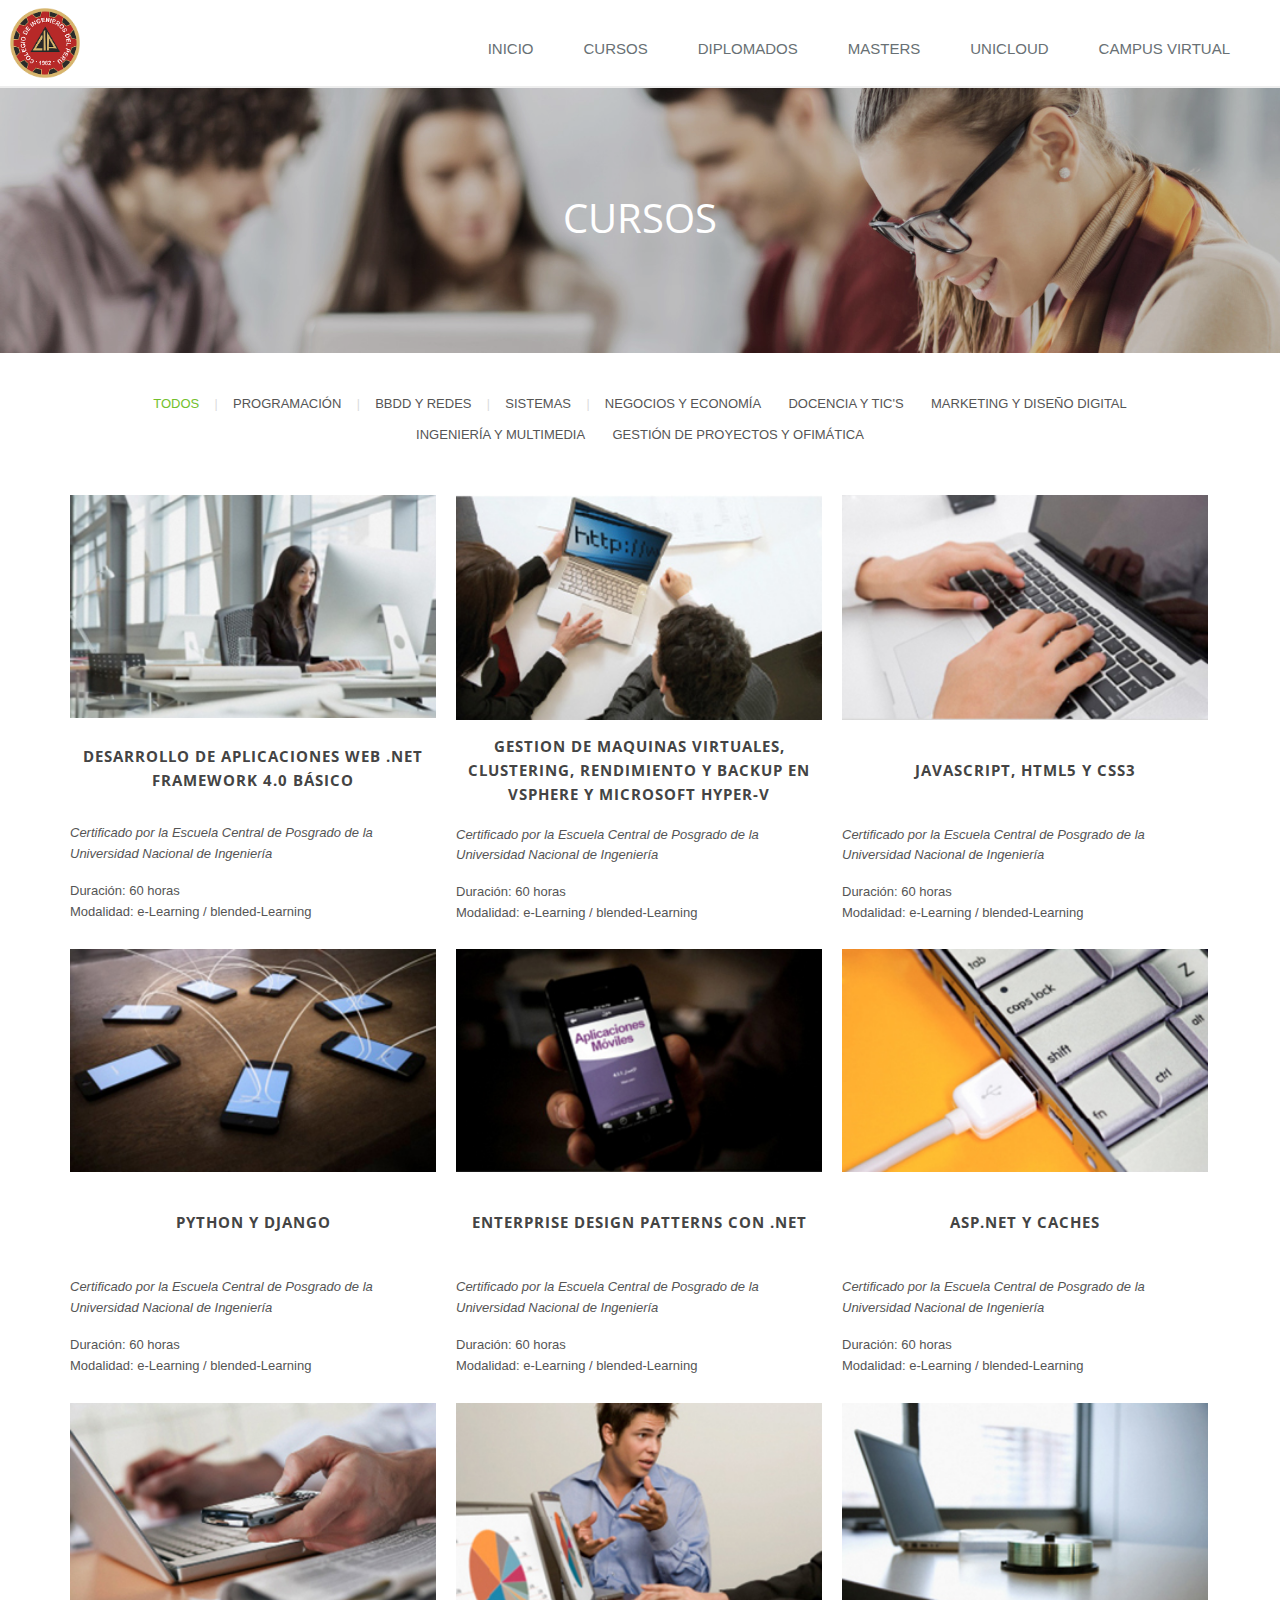
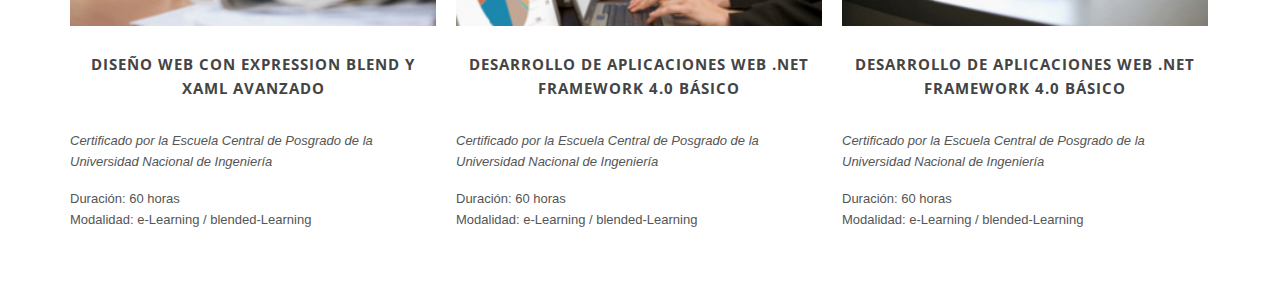
==== tercera-propuesta/index.html @ 4dc1f777 "archivos iniciales 3era propuesta" ====
<!DOCTYPE html>
<!--[if IE 8]> <html lang="en" class="ie8"> <![endif]-->
<!--[if IE 9]> <html lang="en" class="ie9"> <![endif]-->
<!--[if !IE]><!--> <html lang="en"> <!--<![endif]-->
<head>
	<title>Portfolio 3 Columns Grid Text | Unify - Responsive Website Template</title>

	<!-- Meta -->
	<meta charset="utf-8">
	<meta name="viewport" content="width=device-width, initial-scale=1.0">
	<meta name="description" content="">
	<meta name="author" content="">

	<!-- Favicon -->
	<link rel="shortcut icon" href="favicon.ico">

	<!-- Web Fonts -->
	<link rel="stylesheet" href="http://fonts.googleapis.com/css?family=Open+Sans:400,300,600&amp;subset=cyrillic,latin">

	<!-- CSS Global Compulsory -->
	<link rel="stylesheet" href="assets/plugins/bootstrap.min.css">
	<link rel="stylesheet" href="assets/css/style.css">

	<!-- CSS Header and Footer -->
	<link rel="stylesheet" href="assets/css/header-default.css">

	<!-- CSS Implementing Plugins -->
	<link rel="stylesheet" href="assets/plugins/animate.css">
	<link rel="stylesheet" href="assets/plugins/line-icons.css">
	<link rel="stylesheet" href="assets/plugins/font-awesome.min.css">
	<link rel="stylesheet" href="assets/plugins/cubeportfolio.min.css">
	<link rel="stylesheet" href="assets/plugins/custom-cubeportfolio.css">

	<!-- CSS Theme -->
	<link rel="stylesheet" href="assets/css/default.css" id="style_color">
	<link rel="stylesheet" href="assets/css/dark.css">

	<!-- CSS Customization -->
	<link rel="stylesheet" href="assets/css/custom.css">
</head>

<body class="header-fixed">
	<div class="wrapper">
		<!--=== Header ===-->
		<div class="header">
			<div class="container align-center">
				<!-- Logo -->
				<a class="logo" href="index.html">
					<img src="assets/img/logo1-default.png" alt="Logo">
				</a>
				<!-- End Logo -->
				<div class="collapse navbar-collapse mega-menu navbar-responsive-collapse">
				<div class="container">
					<ul class="nav navbar-nav">
						<!-- Home -->
						<li>
							<a href="#">
								INICIO
							</a>
							
						</li>
						<!-- End Home -->

						<!-- Pages -->
						<li>
							<a href="#">
								CURSOS
							</a>
							
						</li>
						<!-- End Pages -->

						<!-- Blog -->
						<li>
							<a href="#">
								DIPLOMADOS
							</a>

						</li>
						<!-- End Blog -->

						<!-- Portfolio -->
						<li>
							<a href="#">
								MASTERS
							</a>

						</li>
						<!-- End Portfolio -->

						<!-- Features -->
						<li>
							<a href="#">
								UNICLOUD
							</a>
							
						</li>
						<!-- End Features -->

					

						<!-- Demo Pages -->
						<li>
							<a href="#">
								CAMPUS VIRTUAL
							</a>
						
						</li>
						<!-- End Demo Pages -->

						
					</ul>
				</div><!--/end container-->
			</div><!--/navbar-collapse-->

				

				
			</div><!--/end container-->

			<!-- Collect the nav links, forms, and other content for toggling -->
			
		</div>
		<!--=== End Header ===-->

		<!--=== Breadcrumbs v3 ===-->
		<div class="breadcrumbs-v3 img-v1">
			<div class="container text-center">
				
				<h1>CURSOS</h1>
			</div><!--/end container-->
		</div>
		<!--=== End Breadcrumbs v3 ===-->

		<!--=== Cube-Portfdlio ===-->
		<div class="cube-portfolio container margin-bottom-60">
			<div class="content-xs">
				<div id="filters-container" class="cbp-l-filters-text content-xs">
					<div data-filter="*" class="cbp-filter-item-active cbp-filter-item"> Todos </div> |
					<div data-filter=".programacion" class="cbp-filter-item"> Programación </div> |
					<div data-filter=".bbdd" class="cbp-filter-item"> BBDD y Redes  </div> |
					<div data-filter=".sistemas" class="cbp-filter-item"> Sistemas </div> |
					<div data-filter=".negocios" class="cbp-filter-item"> Negocios y Economía </div>
					<div data-filter=".docencia" class="cbp-filter-item"> Docencia y TIC's </div>
					<div data-filter=".marketing" class="cbp-filter-item"> Marketing y Diseño Digital</div>
					<div data-filter=".ingenieria" class="cbp-filter-item"> Ingeniería y Multimedia</div>
					<div data-filter=".gestion" class="cbp-filter-item">Gestión de Proyectos y Ofimática </div>
				</div><!--/end Filters Container-->
			</div>

			<div id="grid-container" class="cbp-l-grid-agency">
				<div class="cbp-item bbdd marketing negocios gestion">
					<div class="cbp-caption margin-bottom-20">
						<div class="cbp-caption-defaultWrap">
							<img src="assets/img/cursos/pe9.jpg" alt="">
						</div>
						<div class="cbp-caption-activeWrap">
							<div class="cbp-l-caption-alignCenter">
								<div class="cbp-l-caption-body">
									<ul class="link-captions no-bottom-space">
										<li><a href="portfolio_single_item.html"><i class="rounded-x fa fa-link"></i></a></li>
									</ul>
								</div>
							</div>
						</div>
					</div>
					<div class="cbp-title-dark">
						<div class="cbp-l-grid-agency-title no-overflow">Desarrollo de Aplicaciones Web .NET Framework 4.0 Básico</div>
						
						<div class="certificado">
                 		 	<p>Certificado por la Escuela Central de Posgrado de la Universidad Nacional de Ingeniería</p>
                		</div>
                		<div class="duration">
							<p>Duración: 60 horas</p>
							<p>Modalidad: e-Learning / blended-Learning</p>
						</div>
						
					</div>
				</div>
				<div class="cbp-item programacion gestion sistemas">
					<div class="cbp-caption margin-bottom-20">
						<div class="cbp-caption-defaultWrap">
							<img src="assets/img/cursos/pe1.jpg" alt="">
						</div>
						<div class="cbp-caption-activeWrap">
							<div class="cbp-l-caption-alignCenter">
								<div class="cbp-l-caption-body">
									<ul class="link-captions no-bottom-space">
										<li><a href="portfolio_single_item.html"><i class="rounded-x fa fa-link"></i></a></li>
									</ul>
								</div>
							</div>
						</div>
					</div>
					<div class="cbp-title-dark">
						<div class="cbp-l-grid-agency-title no-overflow">Gestión de máquinas virtuales, clustering, rendimiento y backup en vsphere y microsoft hyper-v</div>
						
						<div class="certificado">
                 		 	<p>Certificado por la Escuela Central de Posgrado de la Universidad Nacional de Ingeniería</p>
                		</div>
                		<div class="duration">
							<p>Duración: 60 horas</p>
							<p>Modalidad: e-Learning / blended-Learning</p>
						</div>
						
					</div>
				</div>
				<div class="cbp-item bbdd gestion docencia negocios">
					<div class="cbp-caption margin-bottom-20">
						<div class="cbp-caption-defaultWrap">
							<img src="assets/img/cursos/pe2.jpg" alt="">
						</div>
						<div class="cbp-caption-activeWrap">
							<div class="cbp-l-caption-alignCenter">
								<div class="cbp-l-caption-body">
									<ul class="link-captions no-bottom-space">
										<li><a href="portfolio_single_item.html"><i class="rounded-x fa fa-link"></i></a></li>
									</ul>
								</div>
							</div>
						</div>
					</div>
					<div class="cbp-title-dark">
						<div class="cbp-l-grid-agency-title no-overflow">Javascript, HTML5 y CSS3</div>
						
						<div class="certificado">
                 		 	<p>Certificado por la Escuela Central de Posgrado de la Universidad Nacional de Ingeniería</p>
                		</div>
                		<div class="duration">
							<p>Duración: 60 horas</p>
							<p>Modalidad: e-Learning / blended-Learning</p>
						</div>
						
					</div>
				</div>
				<div class="cbp-item sistemas marketing ingenieria bbdd">
					<div class="cbp-caption margin-bottom-20">
						<div class="cbp-caption-defaultWrap">
							<img src="assets/img/cursos/pe3.jpg" alt="">
						</div>
						<div class="cbp-caption-activeWrap">
							<div class="cbp-l-caption-alignCenter">
								<div class="cbp-l-caption-body">
									<ul class="link-captions no-bottom-space">
										<li><a href="portfolio_single_item.html"><i class="rounded-x fa fa-link"></i></a></li>
									</ul>
								</div>
							</div>
						</div>
					</div>
					<div class="cbp-title-dark">
						<div class="cbp-l-grid-agency-title no-overflow">Python y Django</div>
						
						<div class="certificado">
                 		 	<p>Certificado por la Escuela Central de Posgrado de la Universidad Nacional de Ingeniería</p>
                		</div>
                		<div class="duration">
							<p>Duración: 60 horas</p>
							<p>Modalidad: e-Learning / blended-Learning</p>
						</div>
						
					</div>
				</div>
				<div class="cbp-item programacion negocios sistemas">
					<div class="cbp-caption margin-bottom-20">
						<div class="cbp-caption-defaultWrap">
							<img src="assets/img/cursos/pe4.jpg" alt="">
						</div>
						<div class="cbp-caption-activeWrap">
							<div class="cbp-l-caption-alignCenter">
								<div class="cbp-l-caption-body">
									<ul class="link-captions no-bottom-space">
										<li><a href="portfolio_single_item.html"><i class="rounded-x fa fa-link"></i></a></li>
									</ul>
								</div>
							</div>
						</div>
					</div>
					<div class="cbp-title-dark">
						<div class="cbp-l-grid-agency-title no-overflow">Enterprise Design Patterns con .NET</div>
						
						<div class="certificado">
                 		 	<p>Certificado por la Escuela Central de Posgrado de la Universidad Nacional de Ingeniería</p>
                		</div>
                		<div class="duration">
							<p>Duración: 60 horas</p>
							<p>Modalidad: e-Learning / blended-Learning</p>
						</div>
						
					</div>
				</div>
				<div class="cbp-item gestion ingenieria marketing">
					<div class="cbp-caption margin-bottom-20">
						<div class="cbp-caption-defaultWrap">
							<img src="assets/img/cursos/pe5.jpg" alt="">
						</div>
						<div class="cbp-caption-activeWrap">
							<div class="cbp-l-caption-alignCenter">
								<div class="cbp-l-caption-body">
									<ul class="link-captions no-bottom-space">
										<li><a href="portfolio_single_item.html"><i class="rounded-x fa fa-link"></i></a></li>
									</ul>
								</div>
							</div>
						</div>
					</div>
					<div class="cbp-title-dark">
						<div class="cbp-l-grid-agency-title no-overflow">
						ASP.NET y Caches</div>
						
						<div class="certificado">
                 		 	<p>Certificado por la Escuela Central de Posgrado de la Universidad Nacional de Ingeniería</p>
                		</div>
                		<div class="duration">
							<p>Duración: 60 horas</p>
							<p>Modalidad: e-Learning / blended-Learning</p>
						</div>
						
					</div>
				</div>
				<div class="cbp-item negocios gestion">
					<div class="cbp-caption margin-bottom-20">
						<div class="cbp-caption-defaultWrap">
							<img src="assets/img/cursos/pe6.jpg" alt="">
						</div>
						<div class="cbp-caption-activeWrap">
							<div class="cbp-l-caption-alignCenter">
								<div class="cbp-l-caption-body">
									<ul class="link-captions no-bottom-space">
										<li><a href="portfolio_single_item.html"><i class="rounded-x fa fa-link"></i></a></li>
									</ul>
								</div>
							</div>
						</div>
					</div>
					<div class="cbp-title-dark">
						<div class="cbp-l-grid-agency-title no-overflow">Diseño web con Expression Blend y XAML Avanzado</div>
						
						<div class="certificado">
                 		 	<p>Certificado por la Escuela Central de Posgrado de la Universidad Nacional de Ingeniería</p>
                		</div>
                		<div class="duration">
							<p>Duración: 60 horas</p>
							<p>Modalidad: e-Learning / blended-Learning</p>
						</div>
						
					</div>
				</div>
				<div class="cbp-item bbdd programacion docencia ingenieria">
					<div class="cbp-caption margin-bottom-20">
						<div class="cbp-caption-defaultWrap">
							<img src="assets/img/cursos/pe7.jpg" alt="">
						</div>
						<div class="cbp-caption-activeWrap">
							<div class="cbp-l-caption-alignCenter">
								<div class="cbp-l-caption-body">
									<ul class="link-captions no-bottom-space">
										<li><a href="portfolio_single_item.html"><i class="rounded-x fa fa-link"></i></a></li>
									</ul>
								</div>
							</div>
						</div>
					</div>
					<div class="cbp-title-dark">
						<div class="cbp-l-grid-agency-title no-overflow">Desarrollo de Aplicaciones Web .NET Framework 4.0 Básico</div>
						
						<div class="certificado">
                 		 	<p>Certificado por la Escuela Central de Posgrado de la Universidad Nacional de Ingeniería</p>
                		</div>
                		<div class="duration">
							<p>Duración: 60 horas</p>
							<p>Modalidad: e-Learning / blended-Learning</p>
						</div>
						
					</div>
				</div>
				<div class="cbp-item docencia negocios gestion">
					<div class="cbp-caption margin-bottom-20">
						<div class="cbp-caption-defaultWrap">
							<img src="assets/img/cursos/pe8.jpg" alt="">
						</div>
						<div class="cbp-caption-activeWrap">
							<div class="cbp-l-caption-alignCenter">
								<div class="cbp-l-caption-body">
									<ul class="link-captions no-bottom-space">
										<li><a href="portfolio_single_item.html"><i class="rounded-x fa fa-link"></i></a></li>
									</ul>
								</div>
							</div>
						</div>
					</div>
					<div class="cbp-title-dark">
						<div class="cbp-l-grid-agency-title no-overflow">Desarrollo de Aplicaciones Web .NET Framework 4.0 Básico</div>
						
						<div class="certificado">
                 		 	<p>Certificado por la Escuela Central de Posgrado de la Universidad Nacional de Ingeniería</p>
                		</div>
                		<div class="duration">
							<p>Duración: 60 horas</p>
							<p>Modalidad: e-Learning / blended-Learning</p>
						</div>
						
					</div>
				</div>
			</div><!--/end Grid Container-->
		</div>
		<!--=== End Cube-Portfdlio ===-->

		
	</div><!--/wrapper-->

	<!-- JS Global Compulsory -->
	<script type="text/javascript" src="assets/plugins/jquery.min.js"></script>
	<script type="text/javascript" src="assets/plugins/jquery-migrate.min.js"></script>
	<script type="text/javascript" src="assets/plugins/bootstrap.min.js"></script>
	<!-- JS Implementing Plugins -->
	<script type="text/javascript" src="assets/plugins/back-to-top.js"></script>
	<script type="text/javascript" src="assets/plugins/smoothScroll.js"></script>
	<script type="text/javascript" src="assets/plugins/jquery.cubeportfolio.min.js"></script>
	<!-- JS Customization -->
	<script type="text/javascript" src="assets/js/custom.js"></script>
	<!-- JS Page Level -->
	<script type="text/javascript" src="assets/js/app.js"></script>
	<script type="text/javascript" src="assets/plugins/cube-portfolio-3.js"></script>
	<script type="text/javascript" src="assets/plugins/style-switcher.js"></script>
	<script type="text/javascript">
		jQuery(document).ready(function() {
			App.init();
			StyleSwitcher.initStyleSwitcher();
		});
	</script>
<!--[if lt IE 9]>
	<script src="assets/plugins/respond.js"></script>
	<script src="assets/plugins/html5shiv.js"></script>
	<script src="assets/plugins/placeholder-IE-fixes.js"></script>
	<![endif]-->

</body>
</html>
---- tercera-propuesta/assets/css/style.css ----
/*
 * Template Name: Unify - Responsive Bootstrap Template
 * Description: Business, Corporate, Portfolio, E-commerce, Blog and One Page Template.
 * Version: 1.9.2
 * Author: @htmlstream
 * Website: http://htmlstream.com
*/

/*Import Global Compulsory CSS Files*/
@import url(app.css);
@import url(blocks.css);

/*Import CSS Plugins*/
@import url(style-switcher.css);

* {
	border-radius: 0;
}

body {
 color: #333;
 font-size: 13px;
 line-height: 1.6;
}

body.header-fixed-space {
  padding-top: 94px;
}
body.header-fixed-space-v2 {
	padding-top: 135px;
}

@media (max-width: 991px) {
	body.header-fixed-space,
	body.header-fixed-space-v2 {
		padding-top: 0;
	}
}

p,
li,
li a,
label {
 color: #555;
}

a {
 color: #72c02c;
 text-decoration: none;
}

a,
a:focus,
a:hover,
a:active,
button,
button:hover {
	outline: 0 !important;
}

a:focus {
text-decoration: none;
}
a:hover {
 color: #72c02c;
 text-decoration: underline;
}

/*Boxed Layout
------------------------------------*/
.wrapper {
	background: #fff;
}

.boxed-layout {
  padding: 0;
  box-shadow: 0 0 5px #ccc;
  margin-left: auto !important;
  margin-right: auto !important;
  background: url(../img/patterns/15.png) repeat;
}

/*Hiding arrows for select field in IE*/
select::-ms-expand {
  display: none;
}
---- tercera-propuesta/assets/css/header-default.css ----
/*----------------------------------------------------------------------

[-----*** TABLE OF CONTENT ***-----]

1. Header - Topbar
2. Header - Navbar
3. Header - Responsive Navbar Style
4. Header - Submenu
5. Header - Search
6. Header - Mega Menu
7. Header - Dark Option
8. Header - Fixed
9. Header - Fixed Boxed
-----------------------------------------------------------------------*/
body.header-fixed-space-default {
	padding-top: 81px;
}

@media (max-width: 991px) {
	body.header-fixed-space-default {
		padding-top: 0;
	}
}

/*--------------------------------------------------
    [1. Header - Topbar]
----------------------------------------------------*/

/*Top Bar (login, search etc.)
------------------------------------*/
.header .topbar {
	z-index: 12;
	padding: 8px 0;
	position: relative;
}

@media (max-width: 991px) {
	.header .topbar {
		margin-bottom: 20px;
	}
}

.header .topbar ul.loginbar {
	margin: 0;
}

.header .topbar ul.loginbar > li {
	display: inline;
	list-style: none;
	position: relative;
	padding-bottom: 15px;
}

.header .topbar ul.loginbar > li > a,
.header .topbar ul.loginbar > li > a:hover {
	color: #7c8082;
	font-size: 11px;
	text-transform: uppercase;
}

.header .topbar ul.loginbar li i.fa {
	color: #bbb;
}

.header .topbar ul.loginbar li.topbar-devider {
	top: -1px;
	padding: 0;
	font-size: 8px;
	position: relative;
	margin: 0 9px 0 5px;
	font-family: Tahoma;
	border-right: solid 1px #bbb;
}

/*languages*/
.header .topbar ul.languages {
	top: 25px;
	left: -5px;
	display: none;
	padding: 4px 0;
	padding-left: 0;
	list-style: none;
	min-width: 100px;
	position: absolute;
	background: #f0f0f0;
}

.header .topbar li:hover ul.languages {
	display: block;
}

.header .topbar ul.languages:after {
	top: -4px;
	width: 0;
	height: 0;
	left: 8px;
	content: " ";
	display: block;
	position: absolute;
	border-bottom: 6px solid #f0f0f0;
	border-left: 6px solid transparent;
	border-right: 6px solid transparent;
	border-left-style: inset; /*FF fixes*/
	border-right-style: inset; /*FF fixes*/
}

.header .topbar ul.languages li a {
	color: #555;
	display: block;
	font-size: 10px;
	padding: 2px 12px;
	margin-bottom: 1px;
	text-transform: uppercase;
}

.header .topbar ul.languages li.active a i {
	color: #999;
	float: right;
	margin-top: 2px;
}

.header .topbar ul.languages li a:hover,
.header .topbar ul.languages li.active a {
	background: #fafafa;
}

.header .topbar ul.languages li a:hover {
	text-decoration: none;
}

/*No Topbar*/
.header.no-topbar .navbar-toggle {
	margin-top: 25px;
}

/*--------------------------------------------------
    [2. Header - Navbar]
----------------------------------------------------*/

/*Navbar*/
.header {
	z-index: 99;
	background: #fff;
	position: relative;
	border-bottom: solid 2px #eee;
}

/*Header Container*/
.header > .container {
	display: table;
}

@media (max-width: 768px) {
	.header > .container {
		width: 100%;
	}
}

@media (max-width: 991px) {
	.header > .container {
		margin-bottom: 0;
	}
}

/*Logo*/
.header .logo {
	height: 100%;
	min-height: 40px;
	min-width: 100px;
	display: table-cell;
	vertical-align: middle;
}

.header .logo img {
	height: 80px;
	z-index: 1;
	margin: 3px 0;
	position: relative;
}

/*Big Logo Style*/
@media (max-width: 1200px) {
	.header img.big-logo {
		width: 120px;
		height: auto;
	}
}

/*Navbar Toggle*/
.header .navbar-toggle {
	border-color: #5fb611;
}

@media (max-width: 991px) {
	.header .navbar-toggle {
		margin-right: 0;
	}
}

.header .navbar-toggle .fa {
	color: #fff;
	font-size: 19px;
}

.header .navbar-toggle,
.header .navbar-toggle:hover,
.header .navbar-toggle:focus {
	background: #72c02c;
	padding: 6px 10px 2px;
}

.header .navbar-toggle:hover {
	background: #5fb611 !important;
}

/*Navbar Collapse*/
.header .navbar-collapse {
	position: relative;
}

/*Navbar Collapse*/
@media (max-width: 991px) {
  	.header .navbar-collapse,
	.header .navbar-collapse .container {
		padding-left: 0;
		padding-right: 0;
	}
}

/*Navbar Menu*/
.header .navbar-nav > li > a {
	color: #687074;
	font-size: 15px;
	font-weight:400;
	text-transform: uppercase;
}

.header .navbar-nav > .active > a {
	color: #72c02c;
}

@media (min-width: 992px) {
	.header .navbar-nav {
		float: right;
	}
}

/*--------------------------------------------------
    [3. Header - Responsive Navbar Style]
----------------------------------------------------*/

/*Responsive Navbar*/
@media (max-width: 991px) {
	/*Responsive code for max-width: 991px*/
    .header .navbar-header {
        float: none;
    }

    .header .navbar-toggle {
        display: block;
    }

    .header .navbar-collapse.collapse {
        display: none !important;
    }

    .header .navbar-collapse.collapse.in {
        display: block !important;
  		overflow-y: auto !important;
    }

    .header .navbar-nav {
        margin: 0 0 5px;
        float: none !important;
    }

    .header .navbar-nav > li {
        float: none;
    }

    .header .navbar-nav > li > a {
        padding-top: 30px;
        padding-bottom: 40px;
    }

    /*Pull Right*/
    .header .dropdown-menu.pull-right {
		float: none !important;
	}

	/*Dropdown Menu Slide Down Effect*/
	.header .navbar-nav .open .dropdown-menu {
		border: 0;
		float: none;
		width: auto;
		margin-top: 0;
		position: static;
		box-shadow: none;
		background-color: transparent;
	}

	.header .navbar-nav .open > a,
	.header .navbar-nav .open > a:hover,
	.header .navbar-nav .open > a:focus {
		border-bottom-color: #eee;
	}

	.header .navbar-nav .open .dropdown-menu > li > a,
	.header .navbar-nav .open .dropdown-menu .dropdown-header {
		padding: 5px 15px 5px 25px;
	}

	.header .navbar-nav .open .dropdown-menu > li > a {
		line-height: 20px;
	}

	.header .navbar-nav .open .dropdown-menu > li > a:hover,
	.header .navbar-nav .open .dropdown-menu > li > a:focus {
		background-image: none;
	}

	.header .navbar-nav .open .dropdown-menu > li > a {
		color: #777;
	}

	.header .navbar-nav .open .dropdown-menu > li > a:hover,
	.header .navbar-nav .open .dropdown-menu > li > a:focus {
		color: #333;
		background-color: transparent;
	}

	.header .navbar-nav .open .dropdown-menu > .active > a,
	.header .navbar-nav .open .dropdown-menu > .active > a:hover,
	.header .navbar-nav .open .dropdown-menu > .active > a:focus {
		color: #555;
		background-color: #e7e7e7;
	}

	.header .navbar-nav .open .dropdown-menu > .disabled > a,
	.header .navbar-nav .open .dropdown-menu > .disabled > a:hover,
	.header .navbar-nav .open .dropdown-menu > .disabled > a:focus {
		color: #ccc;
		background-color: transparent;
	}

	.header .dropdown-menu.no-bottom-space {
		padding-bottom: 0;
	}

	/*Design for max-width: 991px*/
	.header .navbar-nav > li > a {
		font-size: 14px;
		padding: 9px 10px;
	}

	.header .navbar-nav > li a {
		border-bottom: solid 1px #eee;
	}

	.header .navbar-nav > li > a:focus {
		background: none;
	}

	.header .navbar-nav > li > a:hover {
		color: #72c02c;
	}

	.header .navbar-nav > .active > a,
	.header .navbar-nav > .active > a:hover,
	.header .navbar-nav > .active > a:focus {
		background: #72c02c;
		color: #fff !important;
	}

	.header .dropdown .dropdown-submenu > a {
		font-size: 13px;
		color: #555 !important;
		text-transform: uppercase;
	}
}

@media (min-width: 992px) {
	/*Navbar Collapse*/
	.header .navbar-collapse {
		padding: 0;
	}

	/*Navbar*/
	.header .container > .navbar-header,
	.header .container-fluid > .navbar-header,
	.header .container > .navbar-collapse,
	.header .container-fluid > .navbar-collapse {
		margin-bottom: -10px;
	}

	.header .navbar-nav {
		position: relative;
	}

	.header .navbar-nav > li > a {
		bottom: -2px;
		position: relative;
		padding: 9px 30px 9px 20px;
	}

	.header .navbar-nav > li > a,
	.header .navbar-nav > li > a:focus {
		border-bottom: solid 2px transparent;
	}

	.header .navbar-nav > li > a:hover,
	.header .navbar-nav > .active > a {
		bottom: -2px;
		position: relative;
		border-bottom: solid 2px #72c02c;
	}

	.header .navbar-nav > li > a,
	.header .navbar-nav > li > a:hover,
	.header .navbar-nav > li > a:focus,
	.header .navbar-nav > .active > a,
	.header .navbar-nav > .active > a:hover,
	.header .navbar-nav > .active > a:focus {
		background: none;
	}

	.header .navbar-nav > .open > a,
	.header .navbar-nav > .open > a:hover,
	.header .navbar-nav > .open > a:focus {
		color: #72c02c;
	}

	.header .navbar-nav > li:hover > a {
        color: #72c02c;
    }

	/*Dropdown Menu*/
	.header .dropdown-menu {
		padding: 0;
		border: none;
		min-width: 200px;
		border-radius: 0;
		z-index: 9999 !important;
		border-top: solid 2px #72c02c;
		border-bottom: solid 2px #687074;
	}

	.header .dropdown-menu li a {
		color: #687074;
		font-size: 13px;
		font-weight: 400;
		padding: 6px 15px;
		border-bottom: solid 1px #eee;
	}

	.header .dropdown-menu .active > a,
	.header .dropdown-menu li > a:hover {
		color: #687074;
		filter: none !important;
		background: #eee !important;
		-webkit-transition: all 0.1s ease-in-out;
		-moz-transition: all 0.1s ease-in-out;
		-o-transition: all 0.1s ease-in-out;
		transition: all 0.1s ease-in-out;
	}

	.header .dropdown-menu li > a:focus {
		background: none;
		filter: none !important;
	}

	.header .navbar-nav > li.dropdown:hover > .dropdown-menu {
		display: block;
	}

	.header .open > .dropdown-menu {
		display: none;
	}

	/*Search*/
	.header .navbar-nav .search-open {
		width: 330px;
	}
}

/*--------------------------------------------------
    [4. Header - Submenu]
----------------------------------------------------*/

/*Dropdown Submenu for BS3
------------------------------------*/
.header .dropdown-submenu {
   position: relative;
}

.header .dropdown > a:after,
.header .dropdown-submenu > a:after {
    top: 8px;
    right: 9px;
    font-size: 11px;
    content: "\f105";
    position: absolute;
    font-weight: normal;
    display: inline-block;
    font-family: FontAwesome;
}

@media (max-width: 991px) {
  	.header .dropdown-submenu > a:after {
      	content: " ";
  	}
}

.header .dropdown > a:after {
    top: 9px;
    right: 15px;
    content: "\f107";
}

.header .dropdown-submenu > .dropdown-menu {
	top: 3px;
	left: 100%;
	margin-top: -5px;
	margin-left: 0px;
}

/*Submenu comes from LEFT side*/
.header .dropdown-submenu > .dropdown-menu.submenu-left {
	left: -100% !important;
}

.header .dropdown-submenu:hover > .dropdown-menu {
   	display: block;
}

@media (max-width: 991px) {
	.header .dropdown-submenu > .dropdown-menu {
		display: block;
		margin-left: 15px;
	}
}

.header .dropdown-submenu.pull-left {
	float: none;
}

.header .dropdown-submenu.pull-left > .dropdown-menu {
	left: -100%;
	margin-left: 10px;
}

/*Dropdow Mmenu Icons (Font Awesome)*/
.header .dropdown-menu li [class^="fa-"],
.header .dropdown-menu li [class*=" fa-"] {
	left: -3px;
	width: 1.25em;
	margin-right: 1px;
	position: relative;
	text-align: center;
	display: inline-block;
}
.header .dropdown-menu li [class^="fa-"].fa-lg,
.header .dropdown-menu li [class*=" fa-"].fa-lg {
	/* increased font size for fa-lg */
	width: 1.5625em;
}


/*--------------------------------------------------
    [5. Header - Search]
----------------------------------------------------*/

/*Search Box
------------------------------------*/
.header .nav > li > .search {
	color: #aaa;
	cursor: pointer;
	min-width: 35px;
	font-size: 15px;
	text-align: center;
	background: #f7f7f7;
	padding: 11px 0 12px;
	display: inline-block;
	border-bottom: solid 2px #aaa;
}

@media (min-width: 992px) {
	.header .nav > li > .search {
		bottom: -2px;
		position: relative;
	}
}

.header .nav > li > .search:hover {
	color: #72c02c;
	background: #f7f7f7;
	border-bottom-color: #72c02c;
}

.header .nav .search-open {
	right: 0;
	top: 40px;
	display: none;
	padding: 14px;
	position: absolute;
	background: #fcfcfc;
	border-top: solid 2px #eee;
	box-shadow: 0 1px 3px #ddd;
}

.header .nav .search-open form {
	margin: 0;
}

@media (min-width: 767px) and (max-width: 991px) {
	.header .navbar-toggle {
		margin-right: 0;
	}

	.header .nav .search-open {
		width: 93%;
	}
}

@media (max-width: 991px) {
	.header .nav > li > .search {
		color: #999;
		width: 35px;
		height: 34px;
		text-align: left;
		background: #eee;
		line-height: 12px;
		text-align: center;
		margin: 5px 10px 0;
		border-bottom: none;
	}

	.header .nav > li > .search:hover {
		background: #5fb611;
		color: #fff !important;
	}

	.header .nav .search-open {
		top: 5px;
		padding: 0;
		left: 48px;
		border-top: none;
		box-shadow: none;
		background: none;
		margin-right: 10px;
	}
}


/*--------------------------------------------------
    [6. Header - Mega Menu]
----------------------------------------------------*/

/*Mega Menu
------------------------------------*/
.header .mega-menu .nav,
.header .mega-menu .dropup,
.header .mega-menu .dropdown,
.header .mega-menu .collapse {
  	position: static;
}

.header .mega-menu .navbar-inner,
.header .mega-menu .container {
  	position: relative;
}

.header .mega-menu .dropdown-menu {
  	left: auto;
}

.header .mega-menu .dropdown-menu > li {
  	display: block;
}

.header .mega-menu .dropdown-submenu .dropdown-menu {
  	left: 100%;
}

.header .mega-menu .nav.pull-right .dropdown-menu {
  	right: 0;
}

.header .mega-menu .mega-menu-content {
  	*zoom: 1;
  	padding: 4px 15px;
}

.header .mega-menu .mega-menu-content:before,
.header .mega-menu .mega-menu-content:after {
  	content: "";
  	display: table;
  	line-height: 0;
}

.header .mega-menu .mega-menu-content:after {
  	clear: both;
}

.header .mega-menu .nav > li > .dropdown-menu:after,
.header .mega-menu .nav > li > .dropdown-menu:before {
  	display: none;
}

.header .mega-menu .dropdown.mega-menu-fullwidth .dropdown-menu {
  	left: 0;
  	right: 0;
  	overflow: hidden;
}

@media (min-width: 992px) {
	/*Mega Menu for Two Columns*/
	.header .mega-menu .mega-menu-content.content-two-col {
	    min-width: 596px;
	}

	/*Mega Menu for Three Columns*/
	.header .mega-menu .mega-menu-content.content-three-col {
	    min-width: 864px;
	}
}

/*Mega Menu Dropdown OPENS from LEFT Side*/
.header .mega-menu .dropdown.mega-menu-left .dropdown-menu {
	left: auto;
	overflow: hidden;
}

/*Mega Menu Dropdown OPENS from RIGHT Side*/
.header .mega-menu .dropdown.mega-menu-right .dropdown-menu,
.header .mega-menu .dropdown.mega-menu-two-col-right .dropdown-menu {
	right: 0;
	overflow: hidden;
}

/*Equal Height Lists*/
@media (min-width: 992px) {
	.header .mega-menu .equal-height {
	    display: -webkit-flex;
	    display: -ms-flexbox;
	    display: flex;
	}

	.header .mega-menu .equal-height-in {
	    display: -webkit-flex;
	    display: -ms-flexbox;
	    display: flex;
	}
}

/*Mega Menu Style Effect*/
.header .mega-menu .equal-height-list h3 {
	font-size: 15px;
	font-weight: 400;
	padding: 0 10px 0 13px;
	text-transform: uppercase;
}

/*Space for only Big Resolution*/
@media (min-width: 992px) {
	.header .mega-menu .big-screen-space {
		margin-bottom: 20px;
	}
}

/*Mega Menu Content*/
@media (min-width: 992px) {
    .header .mega-menu .equal-height-in {
        padding: 20px 0;
        border-left: 1px solid #eee;
    }

    .header .mega-menu .equal-height-in:first-child {
        border-left: none;
        margin-left: -1px;
    }

    .header .mega-menu .equal-height-list {
    	width: 100%;
    }

    .header .mega-menu .equal-height-list li a {
        display: block;
        margin-bottom: 1px;
        position: relative;
        border-bottom: none;
        padding: 5px 10px 5px 15px;
    }

    .header .mega-menu .equal-height-list a:hover {
    	text-decoration: none;
    }

    /*Dropdown Arrow Icons*/
    .header .mega-menu .mega-menu-content li a {
    	padding: 5px 10px 5px 30px;
    }

    .header .mega-menu .mega-menu-content li a:after {
        top: 7px;
        left: 15px;
        font-size: 11px;
        content: "\f105";
        position: absolute;
        font-weight: normal;
        display: inline-block;
        font-family: FontAwesome;
    }

    /*Dropdown Arrow Icons Disable class*/
    .header .mega-menu .disable-icons li a {
    	padding: 5px 10px 5px 15px;
    }

    .header .mega-menu .disable-icons li a:after {
    	display: none;
    }
}

/*Equal Hight List Style*/
@media (max-width: 991px) {
    /*Equal Height List Style*/
    .header .mega-menu .equal-height-list h3 {
		color: #555;
		margin: 0 0 5px;
		font-size: 13px;
		font-weight: 400;
		padding: 6px 25px 5px;
		border-bottom: solid 1px #eee;
	}

	.header .mega-menu .equal-height-list li a {
		color: #687074;
		display: block;
		font-size: 13px;
		font-weight: 400;
		margin-left: 15px;
		padding: 6px 25px;
		border-bottom: solid 1px #eee;
	}

	.header .mega-menu .equal-height-list > h3.active,
	.header .mega-menu .equal-height-list > .active > a,
	.header .mega-menu .equal-height-list > .active > a:hover,
	.header .mega-menu .equal-height-list > .active > a:focus {
		color: #555;
		background-color: #e7e7e7;
	}

	.header .mega-menu .equal-height-list li a:hover {
		color: #333;
		text-decoration: none;
	}
}


/*--------------------------------------------------
    [7. Header - Dark Option]
----------------------------------------------------*/

/*Header*/
.header.header-dark {
	background: #2d2d2d;
	border-bottom-color: #555;
}

/*Topbar*/
.header.header-dark .topbar ul.languages {
	background: #444;
}

.header.header-dark .topbar ul.loginbar li.topbar-devider {
	border-right-color: #666;
}

.header.header-dark .topbar ul.languages li a {
	color: #bbb;
}

.header.header-dark .topbar ul.languages:after {
	border-bottom-color: #444;
}

.header.header-dark .topbar ul.languages li a:hover,
.header.header-dark .topbar ul.languages li.active a {
	color: #bbb;
	background: #555;
}

/*Navbar Nav*/
.header.header-dark .navbar-nav > li > a {
	color: #ddd;
}

.header.header-dark .navbar-nav > .open > a,
.header.header-dark .navbar-nav > .open > a:hover,
.header.header-dark .navbar-nav > .open > a:focus {
	background: inherit;
}

@media (max-width: 991px) {
	.header.header-dark .navbar-nav > li a {
		border-bottom-color: #666;
	}

	.header.header-dark .navbar-nav .dropdown > a:hover {
		color: #72c02c;
		background: inherit;
	}

	.header.header-dark .navbar-nav .open > a,
	.header.header-dark .navbar-nav .open > a:hover,
	.header.header-dark .navbar-nav .open > a:focus {
		border-bottom-color: #666;
	}

	.header.header-dark .navbar-nav .open .dropdown-menu > li > a {
		color: #bbb;
	}

	.header.header-dark .navbar-nav .open .dropdown-menu > li > a:hover,
	.header.header-dark .navbar-nav .open .dropdown-menu > li > a:focus {
		color: #fff !important;
	}

	.header.header-dark .navbar-nav .open .dropdown-menu > .active > a,
	.header.header-dark .navbar-nav .open .dropdown-menu > .active > a:hover,
	.header.header-dark .navbar-nav .open .dropdown-menu > .active > a:focus {
		color: #bbb;
		background: #444;
	}

	.header.header-dark .dropdown .dropdown-submenu > a {
		color: #bbb !important;
	}
}

@media (min-width: 992px) {
	.header.header-dark .navbar-nav > li > a:hover,
	.header.header-dark .navbar-nav > .active > a {
		color: #72c02c !important;
	}

	.header.header-dark .dropdown-menu {
		background: #2d2d2d;
	}

	.header.header-dark .dropdown-menu li > a {
		color: #bbb;
		border-bottom-color: #666;
	}

	.header.header-dark .dropdown-menu .active > a,
	.header.header-dark .dropdown-menu li > a:hover {
		background: #202020 !important;
	}
}

/*Search*/
.header.header-dark  .nav > li > .search {
	background: #444;
}

.header.header-dark  .search-open {
	background: #2d2d2d;
	border-top-color: #555;
	box-shadow: 0 1px 3px #888;
}

.header.header-dark .input-group .form-control {
	color: #bbb;
	background: #555;
	border-color: #999;
	box-shadow: 0 0 2px #555;
}

/*Mega Menu*/
.header.header-dark .mega-menu .equal-height-list h3 {
	color: #eee;
}

@media (max-width: 991px) {
	.header.header-dark .mega-menu .equal-height-list li a {
		color: #bbb;
		border-bottom-color: #666;
	}

	.header.header-dark .mega-menu .equal-height-list li a:focus,
	.header.header-dark .mega-menu .equal-height-list li a:hover {
		color: #fff;
	}

	.header.header-dark .mega-menu .equal-height-list h3 {
		border-bottom-color: #666;
	}
}

@media (min-width: 992px) {
	.header.header-dark .mega-menu .equal-height-in {
		border-left-color: #666;
	}
}


/*--------------------------------------------------
    [8. Header - Fixed]
----------------------------------------------------*/

/*Header*/
.header-fixed .header {
	height: auto;
}

.header-fixed .header.header-sticky {
	margin-top: 0;
	transition: all 0.2s ease-in-out;
	position: fixed;
	top: 0;
	left: 0;
	width: 100%;
}

/*z-index fixed in v1.9 for layer slider arrows*/
.header-fixed .header.header-fixed-shrink {
	z-index: 10100;
	border-bottom: none;
	box-shadow: 0 0 3px #bbb;
	background: rgba(255,255,255, 0.96);
	transition: all 0.3s ease-in-out;
}

@media (max-width: 991px) {
	/*Header*/
	.header-fixed .header.header-sticky,
	.header-fixed .header.header-fixed-shrink {
		position: relative;
	}
}

@media (min-width: 992px) {
	.header-fixed .header.header-fixed-shrink {
		margin-top: -35px;
	}
	.header-fixed .header.header-fixed-shrink > .container {
		margin-bottom: -46px;
	}

	/*Logo*/
	.header-fixed .header.header-fixed-shrink .logo img {
		max-width: 105px;
		margin: 45px 0 -4px;
	}

	/*Navbar Nav*/
	.header-fixed .header.header-fixed-shrink .navbar-nav > li > a {
		padding-top: 19px;
		padding-bottom: 19px;
	}

	.header-fixed .header.header-fixed-shrink .navbar-nav > li > a:hover,
	.header-fixed .header.header-fixed-shrink .navbar-nav > .active > a {
		border-bottom: none;
	}

	/*Dropdown*/
	.header-fixed .header.header-fixed-shrink .dropdown > a:after {
		top: 20px;
	}

	/*Search*/
	.header-fixed .header.header-fixed-shrink .nav > li > .search {
		color: #777;
		padding: 20px 0 22px;
		background: inherit;
		border-bottom: none;
	}

	.header-fixed .header.header-fixed-shrink .nav .search-open {
		top: 60px;
	}
}


/*--------------------------------------------------
    [9. Header - Fixed Boxed]
----------------------------------------------------*/

.boxed-layout.header-fixed .header.header-sticky {
	left: inherit;
	width: inherit;
}
---- tercera-propuesta/assets/plugins/line-icons.css ----
@font-face {
	font-family: 'Simple-Line-Icons';
	src:url('fonts/Simple-Line-Icons.eot');
	src:url('fonts/Simple-Line-Icons.eot?#iefix') format('embedded-opentype'),
		url('fonts/Simple-Line-Icons.woff') format('woff'),
		url('fonts/Simple-Line-Icons.ttf') format('truetype'),
		url('fonts/Simple-Line-Icons.svg#Simple-Line-Icons') format('svg');
	font-weight: normal;
	font-style: normal;
}

/* Use the following CSS code if you want to use data attributes for inserting your icons */
[data-icon]:before {
	font-family: 'Simple-Line-Icons';
	content: attr(data-icon);
	speak: none;
	font-weight: normal;
	font-variant: normal;
	text-transform: none;
	line-height: 1;
	-webkit-font-smoothing: antialiased;
	-moz-osx-font-smoothing: grayscale;
}

/* Use the following CSS code if you want to have a class per icon */
/*
Instead of a list of all class selectors,
you can use the generic selector below, but it's slower:
[class*="icon-"] {
*/
.icon-user-female, .icon-user-follow, .icon-user-following, .icon-user-unfollow, .icon-trophy, .icon-screen-smartphone, .icon-screen-desktop, .icon-plane, .icon-notebook, .icon-moustache, .icon-mouse, .icon-magnet, .icon-energy, .icon-emoticon-smile, .icon-disc, .icon-cursor-move, .icon-crop, .icon-credit-card, .icon-chemistry, .icon-user, .icon-speedometer, .icon-social-youtube, .icon-social-twitter, .icon-social-tumblr, .icon-social-facebook, .icon-social-dropbox, .icon-social-dribbble, .icon-shield, .icon-screen-tablet, .icon-magic-wand, .icon-hourglass, .icon-graduation, .icon-ghost, .icon-game-controller, .icon-fire, .icon-eyeglasses, .icon-envelope-open, .icon-envelope-letter, .icon-bell, .icon-badge, .icon-anchor, .icon-wallet, .icon-vector, .icon-speech, .icon-puzzle, .icon-printer, .icon-present, .icon-playlist, .icon-pin, .icon-picture, .icon-map, .icon-layers, .icon-handbag, .icon-globe-alt, .icon-globe, .icon-frame, .icon-folder-alt, .icon-film, .icon-feed, .icon-earphones-alt, .icon-earphones, .icon-drop, .icon-drawer, .icon-docs, .icon-directions, .icon-direction, .icon-diamond, .icon-cup, .icon-compass, .icon-call-out, .icon-call-in, .icon-call-end, .icon-calculator, .icon-bubbles, .icon-briefcase, .icon-book-open, .icon-basket-loaded, .icon-basket, .icon-bag, .icon-action-undo, .icon-action-redo, .icon-wrench, .icon-umbrella, .icon-trash, .icon-tag, .icon-support, .icon-size-fullscreen, .icon-size-actual, .icon-shuffle, .icon-share-alt, .icon-share, .icon-rocket, .icon-question, .icon-pie-chart, .icon-pencil, .icon-note, .icon-music-tone-alt, .icon-music-tone, .icon-microphone, .icon-loop, .icon-logout, .icon-login, .icon-list, .icon-like, .icon-home, .icon-grid, .icon-graph, .icon-equalizer, .icon-dislike, .icon-cursor, .icon-control-start, .icon-control-rewind, .icon-control-play, .icon-control-pause, .icon-control-forward, .icon-control-end, .icon-calendar, .icon-bulb, .icon-bar-chart, .icon-arrow-up, .icon-arrow-right, .icon-arrow-left, .icon-arrow-down, .icon-ban, .icon-bubble, .icon-camcorder, .icon-camera, .icon-check, .icon-clock, .icon-close, .icon-cloud-download, .icon-cloud-upload, .icon-doc, .icon-envelope, .icon-eye, .icon-flag, .icon-folder, .icon-heart, .icon-info, .icon-key, .icon-link, .icon-lock, .icon-lock-open, .icon-magnifier, .icon-magnifier-add, .icon-magnifier-remove, .icon-paper-clip, .icon-paper-plane, .icon-plus, .icon-pointer, .icon-power, .icon-refresh, .icon-reload, .icon-settings, .icon-star, .icon-symbol-female, .icon-symbol-male, .icon-target, .icon-volume-1, .icon-volume-2, .icon-volume-off, .icon-users {
	font-family: 'Simple-Line-Icons';
	speak: none;
	font-style: normal;
	font-weight: normal;
	font-variant: normal;
	text-transform: none;
	line-height: 1;
	-webkit-font-smoothing: antialiased;
}
.icon-user-female:before {
	content: "\e000";
}
.icon-user-follow:before {
	content: "\e002";
}
.icon-user-following:before {
	content: "\e003";
}
.icon-user-unfollow:before {
	content: "\e004";
}
.icon-trophy:before {
	content: "\e006";
}
.icon-screen-smartphone:before {
	content: "\e010";
}
.icon-screen-desktop:before {
	content: "\e011";
}
.icon-plane:before {
	content: "\e012";
}
.icon-notebook:before {
	content: "\e013";
}
.icon-moustache:before {
	content: "\e014";
}
.icon-mouse:before {
	content: "\e015";
}
.icon-magnet:before {
	content: "\e016";
}
.icon-energy:before {
	content: "\e020";
}
.icon-emoticon-smile:before {
	content: "\e021";
}
.icon-disc:before {
	content: "\e022";
}
.icon-cursor-move:before {
	content: "\e023";
}
.icon-crop:before {
	content: "\e024";
}
.icon-credit-card:before {
	content: "\e025";
}
.icon-chemistry:before {
	content: "\e026";
}
.icon-user:before {
	content: "\e005";
}
.icon-speedometer:before {
	content: "\e007";
}
.icon-social-youtube:before {
	content: "\e008";
}
.icon-social-twitter:before {
	content: "\e009";
}
.icon-social-tumblr:before {
	content: "\e00a";
}
.icon-social-facebook:before {
	content: "\e00b";
}
.icon-social-dropbox:before {
	content: "\e00c";
}
.icon-social-dribbble:before {
	content: "\e00d";
}
.icon-shield:before {
	content: "\e00e";
}
.icon-screen-tablet:before {
	content: "\e00f";
}
.icon-magic-wand:before {
	content: "\e017";
}
.icon-hourglass:before {
	content: "\e018";
}
.icon-graduation:before {
	content: "\e019";
}
.icon-ghost:before {
	content: "\e01a";
}
.icon-game-controller:before {
	content: "\e01b";
}
.icon-fire:before {
	content: "\e01c";
}
.icon-eyeglasses:before {
	content: "\e01d";
}
.icon-envelope-open:before {
	content: "\e01e";
}
.icon-envelope-letter:before {
	content: "\e01f";
}
.icon-bell:before {
	content: "\e027";
}
.icon-badge:before {
	content: "\e028";
}
.icon-anchor:before {
	content: "\e029";
}
.icon-wallet:before {
	content: "\e02a";
}
.icon-vector:before {
	content: "\e02b";
}
.icon-speech:before {
	content: "\e02c";
}
.icon-puzzle:before {
	content: "\e02d";
}
.icon-printer:before {
	content: "\e02e";
}
.icon-present:before {
	content: "\e02f";
}
.icon-playlist:before {
	content: "\e030";
}
.icon-pin:before {
	content: "\e031";
}
.icon-picture:before {
	content: "\e032";
}
.icon-map:before {
	content: "\e033";
}
.icon-layers:before {
	content: "\e034";
}
.icon-handbag:before {
	content: "\e035";
}
.icon-globe-alt:before {
	content: "\e036";
}
.icon-globe:before {
	content: "\e037";
}
.icon-frame:before {
	content: "\e038";
}
.icon-folder-alt:before {
	content: "\e039";
}
.icon-film:before {
	content: "\e03a";
}
.icon-feed:before {
	content: "\e03b";
}
.icon-earphones-alt:before {
	content: "\e03c";
}
.icon-earphones:before {
	content: "\e03d";
}
.icon-drop:before {
	content: "\e03e";
}
.icon-drawer:before {
	content: "\e03f";
}
.icon-docs:before {
	content: "\e040";
}
.icon-directions:before {
	content: "\e041";
}
.icon-direction:before {
	content: "\e042";
}
.icon-diamond:before {
	content: "\e043";
}
.icon-cup:before {
	content: "\e044";
}
.icon-compass:before {
	content: "\e045";
}
.icon-call-out:before {
	content: "\e046";
}
.icon-call-in:before {
	content: "\e047";
}
.icon-call-end:before {
	content: "\e048";
}
.icon-calculator:before {
	content: "\e049";
}
.icon-bubbles:before {
	content: "\e04a";
}
.icon-briefcase:before {
	content: "\e04b";
}
.icon-book-open:before {
	content: "\e04c";
}
.icon-basket-loaded:before {
	content: "\e04d";
}
.icon-basket:before {
	content: "\e04e";
}
.icon-bag:before {
	content: "\e04f";
}
.icon-action-undo:before {
	content: "\e050";
}
.icon-action-redo:before {
	content: "\e051";
}
.icon-wrench:before {
	content: "\e052";
}
.icon-umbrella:before {
	content: "\e053";
}
.icon-trash:before {
	content: "\e054";
}
.icon-tag:before {
	content: "\e055";
}
.icon-support:before {
	content: "\e056";
}
.icon-size-fullscreen:before {
	content: "\e057";
}
.icon-size-actual:before {
	content: "\e058";
}
.icon-shuffle:before {
	content: "\e059";
}
.icon-share-alt:before {
	content: "\e05a";
}
.icon-share:before {
	content: "\e05b";
}
.icon-rocket:before {
	content: "\e05c";
}
.icon-question:before {
	content: "\e05d";
}
.icon-pie-chart:before {
	content: "\e05e";
}
.icon-pencil:before {
	content: "\e05f";
}
.icon-note:before {
	content: "\e060";
}
.icon-music-tone-alt:before {
	content: "\e061";
}
.icon-music-tone:before {
	content: "\e062";
}
.icon-microphone:before {
	content: "\e063";
}
.icon-loop:before {
	content: "\e064";
}
.icon-logout:before {
	content: "\e065";
}
.icon-login:before {
	content: "\e066";
}
.icon-list:before {
	content: "\e067";
}
.icon-like:before {
	content: "\e068";
}
.icon-home:before {
	content: "\e069";
}
.icon-grid:before {
	content: "\e06a";
}
.icon-graph:before {
	content: "\e06b";
}
.icon-equalizer:before {
	content: "\e06c";
}
.icon-dislike:before {
	content: "\e06d";
}
.icon-cursor:before {
	content: "\e06e";
}
.icon-control-start:before {
	content: "\e06f";
}
.icon-control-rewind:before {
	content: "\e070";
}
.icon-control-play:before {
	content: "\e071";
}
.icon-control-pause:before {
	content: "\e072";
}
.icon-control-forward:before {
	content: "\e073";
}
.icon-control-end:before {
	content: "\e074";
}
.icon-calendar:before {
	content: "\e075";
}
.icon-bulb:before {
	content: "\e076";
}
.icon-bar-chart:before {
	content: "\e077";
}
.icon-arrow-up:before {
	content: "\e078";
}
.icon-arrow-right:before {
	content: "\e079";
}
.icon-arrow-left:before {
	content: "\e07a";
}
.icon-arrow-down:before {
	content: "\e07b";
}
.icon-ban:before {
	content: "\e07c";
}
.icon-bubble:before {
	content: "\e07d";
}
.icon-camcorder:before {
	content: "\e07e";
}
.icon-camera:before {
	content: "\e07f";
}
.icon-check:before {
	content: "\e080";
}
.icon-clock:before {
	content: "\e081";
}
.icon-close:before {
	content: "\e082";
}
.icon-cloud-download:before {
	content: "\e083";
}
.icon-cloud-upload:before {
	content: "\e084";
}
.icon-doc:before {
	content: "\e085";
}
.icon-envelope:before {
	content: "\e086";
}
.icon-eye:before {
	content: "\e087";
}
.icon-flag:before {
	content: "\e088";
}
.icon-folder:before {
	content: "\e089";
}
.icon-heart:before {
	content: "\e08a";
}
.icon-info:before {
	content: "\e08b";
}
.icon-key:before {
	content: "\e08c";
}
.icon-link:before {
	content: "\e08d";
}
.icon-lock:before {
	content: "\e08e";
}
.icon-lock-open:before {
	content: "\e08f";
}
.icon-magnifier:before {
	content: "\e090";
}
.icon-magnifier-add:before {
	content: "\e091";
}
.icon-magnifier-remove:before {
	content: "\e092";
}
.icon-paper-clip:before {
	content: "\e093";
}
.icon-paper-plane:before {
	content: "\e094";
}
.icon-plus:before {
	content: "\e095";
}
.icon-pointer:before {
	content: "\e096";
}
.icon-power:before {
	content: "\e097";
}
.icon-refresh:before {
	content: "\e098";
}
.icon-reload:before {
	content: "\e099";
}
.icon-settings:before {
	content: "\e09a";
}
.icon-star:before {
	content: "\e09b";
}
.icon-symbol-female:before {
	content: "\e09c";
}
.icon-symbol-male:before {
	content: "\e09d";
}
.icon-target:before {
	content: "\e09e";
}
.icon-volume-1:before {
	content: "\e09f";
}
.icon-volume-2:before {
	content: "\e0a0";
}
.icon-volume-off:before {
	content: "\e0a1";
}
.icon-users:before {
	content: "\e001";
}
---- tercera-propuesta/assets/plugins/custom-cubeportfolio.css ----
/*Cubeportfolio
------------------------------------*/
.cube-portfolio:before,
.cube-portfolio:after {
	content: " ";
	display: table;
}

.cube-portfolio:after {
	clear: both;
}

/*Loading Box*/
.cube-portfolio .cbp-popup-singlePageInline .cbp-popup-loadingBox {
  border-radius: 50% !important;
}

.cbp-l-grid-agency .cbp-caption:after {
	border: none;
}

/*Overlays
------------------------------------*/
/*Default*/
.cube-portfolio .cbp-caption-zoom .cbp-caption-activeWrap {
  	background: rgba(39,58,78,.6) !important;
}

/*Overlay Option v2*/
.cube-portfolio .cbp-caption-activeWrap.overlay-btm-v2 {
  	background: rgba(39,58,78,.6) !important;
}

/*White Transparent*/
.cube-portfolio .cbp-caption-activeWrap.white-transparent-hover {
	background: rgba(255,255,255,.6) !important;
}

/*Dark Transparent*/
.cube-portfolio .cbp-caption-activeWrap.dark-transparent-hover {
	background: rgba(0,0,0,.6) !important;
}

/*Grenn Transparent*/
.cube-portfolio .cbp-caption-activeWrap.default-transparent-hover {
	background: rgba(114,192,44,.9) !important;
}

.cube-portfolio .cbp-caption-activeWrap.default-transparent-hover .link-captions i:hover {
	background: #333;
}

/*Filters*/
.cube-portfolio .cbp-l-filters-text {
	margin: inherit;
	padding: inherit;
}

.cube-portfolio .cbp-l-filters-text .cbp-filter-item {
	color: #555;
	text-transform: uppercase;
}

.cube-portfolio .cbp-l-filters-text .cbp-filter-item.cbp-filter-item-active,
.cube-portfolio .cbp-l-filters-text .cbp-filter-item:hover {
	color: #72c02c;
}

.cube-portfolio .cbp-l-filters-text .cbp-filter-counter {
	background: #72c02c;
}

.cube-portfolio .cbp-l-filters-text .cbp-filter-counter:before {
	border-top-color: #72c02c;
}

/*Pagination*/
.cube-portfolio .cbp-nav-pagination-item {
	border-radius: 50% !important;
}

/*Buttons*/
.cube-portfolio .cbp-l-caption-buttonLeft,
.cube-portfolio .cbp-l-caption-buttonRight {
	background: #72c02c;
}

.cube-portfolio .cbp-l-caption-buttonLeft:hover,
.cube-portfolio .cbp-l-caption-buttonRight:hover {
	background: #5fb611;
}

/*Titles*/
.cube-portfolio .cbp-l-grid-agency-title {
	color: #fff !important;
	font-size: 15px;
	font-weight: 400;
	letter-spacing: 1px;
	text-transform: uppercase;
	font-family: 'Open Sans', sans-serif;
}

.cube-portfolio .cbp-l-grid-agency-desc {
	color: #fff;
	font-size: 11px;
	text-transform: uppercase;
}

/*Dark Titles*/
.cube-portfolio .cbp-title-dark .cbp-l-grid-agency-title {
	color: #444 !important;
}

.cube-portfolio .cbp-title-dark .cbp-l-grid-agency-desc {
	color: #555;
}

/*Link Captions*/
.cube-portfolio .link-captions {
	padding-left: 0;
	margin: 0 0 20px;
	list-style: none;
	text-align: center;
}

.cube-portfolio .link-captions li {
	padding: 0 2px;
	display: inline-block;
}

.cube-portfolio .link-captions li i {
	color: #444;
	width: 30px;
	height: 30px;
	padding: 8px;
	font-style: 14px;
	background: #fff;
	text-align: center;
	display: inline-block;
}

.cube-portfolio .link-captions li i:hover {
	color: #fff;
	background: #72c02c;
	-webkit-transition: all .2s ease-in-out;
  	-moz-transition: all .2s ease-in-out;
  	-o-transition: all .2s ease-in-out;
  	transition: all .2s ease-in-out;    

}
---- tercera-propuesta/assets/css/default.css ----
/* 
* Version: 1.8
* Default Color 	  : #72c02c;
* Default Hover Color : #5fb611;
*/

/*If you are using default Unify color (green - #72c02c), you do not need to link (use) default.css*/
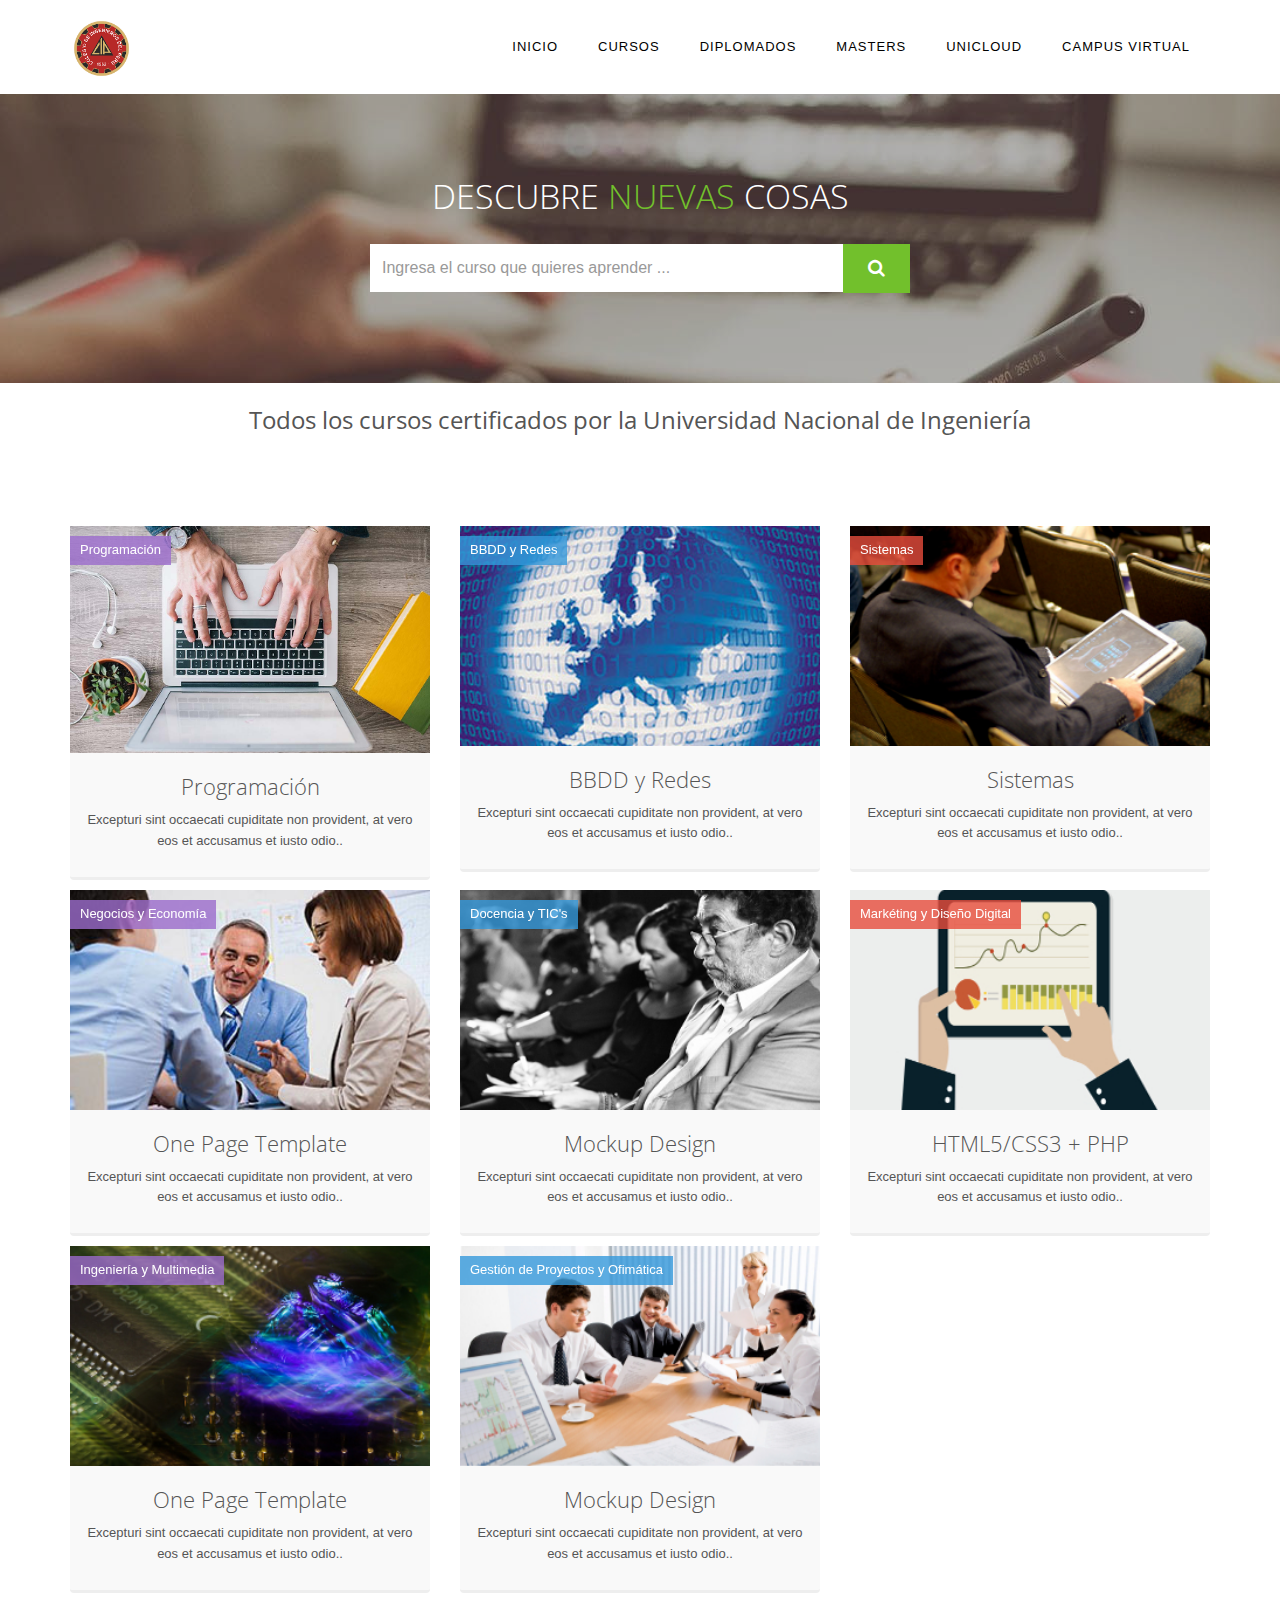
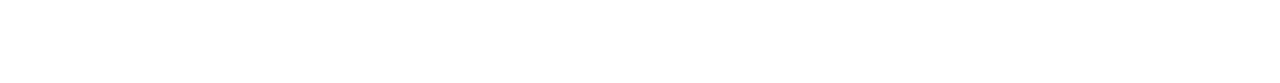
==== commit 3c0393ea: "falta alt. de cursos por modulo,inscripcion y alt de detalles de cursos" ====
--- a/tercera-propuesta/index.html
+++ b/tercera-propuesta/index.html
@@ -3,7 +3,7 @@
 <!--[if IE 9]> <html lang="en" class="ie9"> <![endif]-->
 <!--[if !IE]><!--> <html lang="en"> <!--<![endif]-->
 <head>
-	<title>Portfolio 3 Columns Grid Text | Unify - Responsive Website Template</title>
+	<title>Discover | Unify - Responsive Website Template</title>
 
 	<!-- Meta -->
 	<meta charset="utf-8">
@@ -15,21 +15,26 @@
 	<link rel="shortcut icon" href="favicon.ico">
 
 	<!-- Web Fonts -->
-	<link rel="stylesheet" href="http://fonts.googleapis.com/css?family=Open+Sans:400,300,600&amp;subset=cyrillic,latin">
+	<link rel='stylesheet' type='text/css' href='http://fonts.googleapis.com/css?family=Open+Sans:400,300,600&amp;subset=cyrillic,latin'>
 
 	<!-- CSS Global Compulsory -->
 	<link rel="stylesheet" href="assets/plugins/bootstrap.min.css">
 	<link rel="stylesheet" href="assets/css/style.css">
 
 	<!-- CSS Header and Footer -->
-	<link rel="stylesheet" href="assets/css/header-default.css">
+	<link rel="stylesheet" href="assets/css/header-v6.css">
+
 
 	<!-- CSS Implementing Plugins -->
 	<link rel="stylesheet" href="assets/plugins/animate.css">
 	<link rel="stylesheet" href="assets/plugins/line-icons.css">
 	<link rel="stylesheet" href="assets/plugins/font-awesome.min.css">
-	<link rel="stylesheet" href="assets/plugins/cubeportfolio.min.css">
-	<link rel="stylesheet" href="assets/plugins/custom-cubeportfolio.css">
+
+
+	<!--[if lt IE 9]><link rel="stylesheet" href="assets/plugins/sky-forms-pro/skyforms/css/sky-forms-ie8.css"><![endif]-->
+
+	<!-- CSS Page Style -->
+	<link rel="stylesheet" href="assets/css/page_search.css">
 
 	<!-- CSS Theme -->
 	<link rel="stylesheet" href="assets/css/default.css" id="style_color">
@@ -39,375 +44,210 @@
 	<link rel="stylesheet" href="assets/css/custom.css">
 </head>
 
-<body class="header-fixed">
+<body>
 	<div class="wrapper">
-		<!--=== Header ===-->
-		<div class="header">
-			<div class="container align-center">
-				<!-- Logo -->
-				<a class="logo" href="index.html">
-					<img src="assets/img/logo1-default.png" alt="Logo">
-				</a>
-				<!-- End Logo -->
-				<div class="collapse navbar-collapse mega-menu navbar-responsive-collapse">
+		<!--=== Header v6 ===-->
+		<div class="header-v6 header-classic-white header-sticky">
+			<!-- Navbar -->
+			<div class="navbar mega-menu" role="navigation">
 				<div class="container">
-					<ul class="nav navbar-nav">
-						<!-- Home -->
-						<li>
-							<a href="#">
-								INICIO
+					<!-- Brand and toggle get grouped for better mobile display -->
+					<div class="menu-container">
+						<button type="button" class="navbar-toggle" data-toggle="collapse" data-target=".navbar-responsive-collapse">
+							<span class="sr-only">Toggle navigation</span>
+							<span class="icon-bar"></span>
+							<span class="icon-bar"></span>
+							<span class="icon-bar"></span>
+						</button>
+
+						<!-- Navbar Brand -->
+						<div class="navbar-brand">
+							<a href="index.html">
+								<img class="shrink-logo" src="assets/img/logo1-default.png" alt="Logo">
 							</a>
-							
-						</li>
-						<!-- End Home -->
-
-						<!-- Pages -->
-						<li>
-							<a href="#">
-								CURSOS
-							</a>
-							
-						</li>
-						<!-- End Pages -->
-
-						<!-- Blog -->
-						<li>
-							<a href="#">
-								DIPLOMADOS
-							</a>
-
-						</li>
-						<!-- End Blog -->
-
-						<!-- Portfolio -->
-						<li>
-							<a href="#">
-								MASTERS
-							</a>
-
-						</li>
-						<!-- End Portfolio -->
-
-						<!-- Features -->
-						<li>
-							<a href="#">
-								UNICLOUD
-							</a>
-							
-						</li>
-						<!-- End Features -->
-
-					
-
-						<!-- Demo Pages -->
-						<li>
-							<a href="#">
-								CAMPUS VIRTUAL
-							</a>
-						
-						</li>
-						<!-- End Demo Pages -->
-
-						
-					</ul>
-				</div><!--/end container-->
-			</div><!--/navbar-collapse-->
-
-				
-
-				
-			</div><!--/end container-->
-
-			<!-- Collect the nav links, forms, and other content for toggling -->
-			
-		</div>
-		<!--=== End Header ===-->
-
-		<!--=== Breadcrumbs v3 ===-->
-		<div class="breadcrumbs-v3 img-v1">
-			<div class="container text-center">
-				
-				<h1>CURSOS</h1>
-			</div><!--/end container-->
-		</div>
-		<!--=== End Breadcrumbs v3 ===-->
-
-		<!--=== Cube-Portfdlio ===-->
-		<div class="cube-portfolio container margin-bottom-60">
-			<div class="content-xs">
-				<div id="filters-container" class="cbp-l-filters-text content-xs">
-					<div data-filter="*" class="cbp-filter-item-active cbp-filter-item"> Todos </div> |
-					<div data-filter=".programacion" class="cbp-filter-item"> Programación </div> |
-					<div data-filter=".bbdd" class="cbp-filter-item"> BBDD y Redes  </div> |
-					<div data-filter=".sistemas" class="cbp-filter-item"> Sistemas </div> |
-					<div data-filter=".negocios" class="cbp-filter-item"> Negocios y Economía </div>
-					<div data-filter=".docencia" class="cbp-filter-item"> Docencia y TIC's </div>
-					<div data-filter=".marketing" class="cbp-filter-item"> Marketing y Diseño Digital</div>
-					<div data-filter=".ingenieria" class="cbp-filter-item"> Ingeniería y Multimedia</div>
-					<div data-filter=".gestion" class="cbp-filter-item">Gestión de Proyectos y Ofimática </div>
-				</div><!--/end Filters Container-->
-			</div>
-
-			<div id="grid-container" class="cbp-l-grid-agency">
-				<div class="cbp-item bbdd marketing negocios gestion">
-					<div class="cbp-caption margin-bottom-20">
-						<div class="cbp-caption-defaultWrap">
-							<img src="assets/img/cursos/pe9.jpg" alt="">
 						</div>
-						<div class="cbp-caption-activeWrap">
-							<div class="cbp-l-caption-alignCenter">
-								<div class="cbp-l-caption-body">
-									<ul class="link-captions no-bottom-space">
-										<li><a href="portfolio_single_item.html"><i class="rounded-x fa fa-link"></i></a></li>
-									</ul>
-								</div>
-							</div>
-						</div>
-					</div>
-					<div class="cbp-title-dark">
-						<div class="cbp-l-grid-agency-title no-overflow">Desarrollo de Aplicaciones Web .NET Framework 4.0 Básico</div>
-						
-						<div class="certificado">
-                 		 	<p>Certificado por la Escuela Central de Posgrado de la Universidad Nacional de Ingeniería</p>
-                		</div>
-                		<div class="duration">
-							<p>Duración: 60 horas</p>
-							<p>Modalidad: e-Learning / blended-Learning</p>
-						</div>
+						<!-- ENd Navbar Brand -->
+
 						
 					</div>
-				</div>
-				<div class="cbp-item programacion gestion sistemas">
-					<div class="cbp-caption margin-bottom-20">
-						<div class="cbp-caption-defaultWrap">
-							<img src="assets/img/cursos/pe1.jpg" alt="">
+
+					<!-- Collect the nav links, forms, and other content for toggling -->
+					<div class="collapse navbar-collapse navbar-responsive-collapse">
+						<div class="menu-container">
+							<ul class="nav navbar-nav">
+								<!-- Home -->
+								<li class="dropdown active">
+									<a href="index.html" class="dropdown-toggle">
+										Inicio
+									</a>
+								</li>
+								<!-- End Home -->
+
+								<!-- Pages -->
+								<li class="dropdown">
+									<a href="cursos.html" class="dropdown-toggle">
+										Cursos
+									</a>
+								</li>
+								<!-- End Pages -->
+
+								<!-- Blog -->
+								<li class="dropdown">
+									<a href="#" class="dropdown-toggle">
+										Diplomados
+									</a>
+								</li>
+								<!-- End Blog -->
+
+								<!-- Portfolio -->
+								<li class="dropdown">
+									<a href="#" class="dropdown-toggle">
+										Masters
+									</a>
+								</li>
+								<!-- End Portfolio -->
+
+								<!-- Features -->
+								<li class="dropdown">
+									<a href="#" class="dropdown-toggle">
+										Unicloud
+									</a>
+								</li>
+								<!-- End Features -->
+
+								<!-- Shortcodes -->
+								<li class="dropdown mega-menu-fullwidth">
+									<a href="http://unitech.pe/unicampus/" class="dropdown-toggle" >
+										Campus Virtual
+									</a>
+								</li>
+								<!-- End Shortcodes -->
+
+								<!-- Demo Pages -->
+								<!-- End Demo Pages -->
+							</ul>
 						</div>
-						<div class="cbp-caption-activeWrap">
-							<div class="cbp-l-caption-alignCenter">
-								<div class="cbp-l-caption-body">
-									<ul class="link-captions no-bottom-space">
-										<li><a href="portfolio_single_item.html"><i class="rounded-x fa fa-link"></i></a></li>
-									</ul>
-								</div>
-							</div>
-						</div>
+					</div><!--/navbar-collapse-->
+				</div>
+			</div>
+			<!-- End Navbar -->
+		</div>
+		<!--=== End Header v6 ===-->
+		<!--=== Search Block ===-->
+		<div class="search-block parallaxBg">
+			<div class="container">
+				<div class="col-md-6 col-md-offset-3">
+					<h1>Descubre <span class="color-green">nuevas</span> cosas</h1>
+
+					<div class="input-group">
+						<input type="text" class="form-control" placeholder="Ingresa el curso que quieres aprender ...">
+						<span class="input-group-btn">
+							<button class="btn-u btn-u-lg" type="button"><i class="fa fa-search"></i></button>
+						</span>
 					</div>
-					<div class="cbp-title-dark">
-						<div class="cbp-l-grid-agency-title no-overflow">Gestión de máquinas virtuales, clustering, rendimiento y backup en vsphere y microsoft hyper-v</div>
-						
-						<div class="certificado">
-                 		 	<p>Certificado por la Escuela Central de Posgrado de la Universidad Nacional de Ingeniería</p>
-                		</div>
-                		<div class="duration">
-							<p>Duración: 60 horas</p>
-							<p>Modalidad: e-Learning / blended-Learning</p>
-						</div>
-						
-					</div>
-				</div>
-				<div class="cbp-item bbdd gestion docencia negocios">
-					<div class="cbp-caption margin-bottom-20">
-						<div class="cbp-caption-defaultWrap">
-							<img src="assets/img/cursos/pe2.jpg" alt="">
-						</div>
-						<div class="cbp-caption-activeWrap">
-							<div class="cbp-l-caption-alignCenter">
-								<div class="cbp-l-caption-body">
-									<ul class="link-captions no-bottom-space">
-										<li><a href="portfolio_single_item.html"><i class="rounded-x fa fa-link"></i></a></li>
-									</ul>
-								</div>
-							</div>
-						</div>
-					</div>
-					<div class="cbp-title-dark">
-						<div class="cbp-l-grid-agency-title no-overflow">Javascript, HTML5 y CSS3</div>
-						
-						<div class="certificado">
-                 		 	<p>Certificado por la Escuela Central de Posgrado de la Universidad Nacional de Ingeniería</p>
-                		</div>
-                		<div class="duration">
-							<p>Duración: 60 horas</p>
-							<p>Modalidad: e-Learning / blended-Learning</p>
-						</div>
-						
-					</div>
-				</div>
-				<div class="cbp-item sistemas marketing ingenieria bbdd">
-					<div class="cbp-caption margin-bottom-20">
-						<div class="cbp-caption-defaultWrap">
-							<img src="assets/img/cursos/pe3.jpg" alt="">
-						</div>
-						<div class="cbp-caption-activeWrap">
-							<div class="cbp-l-caption-alignCenter">
-								<div class="cbp-l-caption-body">
-									<ul class="link-captions no-bottom-space">
-										<li><a href="portfolio_single_item.html"><i class="rounded-x fa fa-link"></i></a></li>
-									</ul>
-								</div>
-							</div>
-						</div>
-					</div>
-					<div class="cbp-title-dark">
-						<div class="cbp-l-grid-agency-title no-overflow">Python y Django</div>
-						
-						<div class="certificado">
-                 		 	<p>Certificado por la Escuela Central de Posgrado de la Universidad Nacional de Ingeniería</p>
-                		</div>
-                		<div class="duration">
-							<p>Duración: 60 horas</p>
-							<p>Modalidad: e-Learning / blended-Learning</p>
-						</div>
-						
-					</div>
-				</div>
-				<div class="cbp-item programacion negocios sistemas">
-					<div class="cbp-caption margin-bottom-20">
-						<div class="cbp-caption-defaultWrap">
-							<img src="assets/img/cursos/pe4.jpg" alt="">
-						</div>
-						<div class="cbp-caption-activeWrap">
-							<div class="cbp-l-caption-alignCenter">
-								<div class="cbp-l-caption-body">
-									<ul class="link-captions no-bottom-space">
-										<li><a href="portfolio_single_item.html"><i class="rounded-x fa fa-link"></i></a></li>
-									</ul>
-								</div>
-							</div>
-						</div>
-					</div>
-					<div class="cbp-title-dark">
-						<div class="cbp-l-grid-agency-title no-overflow">Enterprise Design Patterns con .NET</div>
-						
-						<div class="certificado">
-                 		 	<p>Certificado por la Escuela Central de Posgrado de la Universidad Nacional de Ingeniería</p>
-                		</div>
-                		<div class="duration">
-							<p>Duración: 60 horas</p>
-							<p>Modalidad: e-Learning / blended-Learning</p>
-						</div>
-						
-					</div>
-				</div>
-				<div class="cbp-item gestion ingenieria marketing">
-					<div class="cbp-caption margin-bottom-20">
-						<div class="cbp-caption-defaultWrap">
-							<img src="assets/img/cursos/pe5.jpg" alt="">
-						</div>
-						<div class="cbp-caption-activeWrap">
-							<div class="cbp-l-caption-alignCenter">
-								<div class="cbp-l-caption-body">
-									<ul class="link-captions no-bottom-space">
-										<li><a href="portfolio_single_item.html"><i class="rounded-x fa fa-link"></i></a></li>
-									</ul>
-								</div>
-							</div>
-						</div>
-					</div>
-					<div class="cbp-title-dark">
-						<div class="cbp-l-grid-agency-title no-overflow">
-						ASP.NET y Caches</div>
-						
-						<div class="certificado">
-                 		 	<p>Certificado por la Escuela Central de Posgrado de la Universidad Nacional de Ingeniería</p>
-                		</div>
-                		<div class="duration">
-							<p>Duración: 60 horas</p>
-							<p>Modalidad: e-Learning / blended-Learning</p>
-						</div>
-						
-					</div>
-				</div>
-				<div class="cbp-item negocios gestion">
-					<div class="cbp-caption margin-bottom-20">
-						<div class="cbp-caption-defaultWrap">
-							<img src="assets/img/cursos/pe6.jpg" alt="">
-						</div>
-						<div class="cbp-caption-activeWrap">
-							<div class="cbp-l-caption-alignCenter">
-								<div class="cbp-l-caption-body">
-									<ul class="link-captions no-bottom-space">
-										<li><a href="portfolio_single_item.html"><i class="rounded-x fa fa-link"></i></a></li>
-									</ul>
-								</div>
-							</div>
-						</div>
-					</div>
-					<div class="cbp-title-dark">
-						<div class="cbp-l-grid-agency-title no-overflow">Diseño web con Expression Blend y XAML Avanzado</div>
-						
-						<div class="certificado">
-                 		 	<p>Certificado por la Escuela Central de Posgrado de la Universidad Nacional de Ingeniería</p>
-                		</div>
-                		<div class="duration">
-							<p>Duración: 60 horas</p>
-							<p>Modalidad: e-Learning / blended-Learning</p>
-						</div>
-						
-					</div>
-				</div>
-				<div class="cbp-item bbdd programacion docencia ingenieria">
-					<div class="cbp-caption margin-bottom-20">
-						<div class="cbp-caption-defaultWrap">
-							<img src="assets/img/cursos/pe7.jpg" alt="">
-						</div>
-						<div class="cbp-caption-activeWrap">
-							<div class="cbp-l-caption-alignCenter">
-								<div class="cbp-l-caption-body">
-									<ul class="link-captions no-bottom-space">
-										<li><a href="portfolio_single_item.html"><i class="rounded-x fa fa-link"></i></a></li>
-									</ul>
-								</div>
-							</div>
-						</div>
-					</div>
-					<div class="cbp-title-dark">
-						<div class="cbp-l-grid-agency-title no-overflow">Desarrollo de Aplicaciones Web .NET Framework 4.0 Básico</div>
-						
-						<div class="certificado">
-                 		 	<p>Certificado por la Escuela Central de Posgrado de la Universidad Nacional de Ingeniería</p>
-                		</div>
-                		<div class="duration">
-							<p>Duración: 60 horas</p>
-							<p>Modalidad: e-Learning / blended-Learning</p>
-						</div>
-						
-					</div>
-				</div>
-				<div class="cbp-item docencia negocios gestion">
-					<div class="cbp-caption margin-bottom-20">
-						<div class="cbp-caption-defaultWrap">
-							<img src="assets/img/cursos/pe8.jpg" alt="">
-						</div>
-						<div class="cbp-caption-activeWrap">
-							<div class="cbp-l-caption-alignCenter">
-								<div class="cbp-l-caption-body">
-									<ul class="link-captions no-bottom-space">
-										<li><a href="portfolio_single_item.html"><i class="rounded-x fa fa-link"></i></a></li>
-									</ul>
-								</div>
-							</div>
-						</div>
-					</div>
-					<div class="cbp-title-dark">
-						<div class="cbp-l-grid-agency-title no-overflow">Desarrollo de Aplicaciones Web .NET Framework 4.0 Básico</div>
-						
-						<div class="certificado">
-                 		 	<p>Certificado por la Escuela Central de Posgrado de la Universidad Nacional de Ingeniería</p>
-                		</div>
-                		<div class="duration">
-							<p>Duración: 60 horas</p>
-							<p>Modalidad: e-Learning / blended-Learning</p>
-						</div>
-						
-					</div>
-				</div>
-			</div><!--/end Grid Container-->
-		</div>
-		<!--=== End Cube-Portfdlio ===-->
-
+				</div>
+			</div>
+		</div><!--/container-->
+		<!--=== End Search Block ===-->
+		<h2 class="text-center">Todos los cursos certificados por la Universidad Nacional de Ingeniería</h2>
+		<!--=== Container Part ===-->
+	<div class="container content-md">
+
+		<ul class="row block-grid-v2">
+			<li class="col-md-4 col-sm-6 md-margin-bottom-30">
+				<a href=""><div class="easy-block-v1">
+					<img class="img-responsive" src="assets/img/img12.jpg" alt="">
+					<div class="easy-block-v1-badge rgba-purple">Programación</div>
+				</div>
+				<div class="block-grid-v2-info rounded-bottom">
+					<h3><a href="#">Programación</a></h3>
+					<p>Excepturi sint occaecati cupiditate non provident, at vero eos et accusamus et iusto odio..</p>
+				</div>
+				</a>
+			</li>
+			<li class="col-md-4 col-sm-6 md-margin-bottom-30">
+				<div class="easy-block-v1">
+					<img class="img-responsive" src="assets/img/cursos/pe38.jpg" alt="">
+					<div class="easy-block-v1-badge rgba-blue">BBDD y Redes</div>
+				</div>
+				<div class="block-grid-v2-info rounded-bottom">
+					<h3><a href="#">BBDD y Redes</a></h3>
+					<p>Excepturi sint occaecati cupiditate non provident, at vero eos et accusamus et iusto odio..</p>
+				</div>
+			</li>
+			<li class="col-md-4 col-sm-12">
+				<div class="easy-block-v1">
+					<img class="img-responsive" src="assets/img/cursos/pe18.jpg" alt="">
+					<div class="easy-block-v1-badge rgba-red">Sistemas</div>
+				</div>
+				<div class="block-grid-v2-info rounded-bottom">
+					<h3><a href="#">Sistemas</a></h3>
+					<p>Excepturi sint occaecati cupiditate non provident, at vero eos et accusamus et iusto odio..</p>
+				</div>
+			</li>
+		</ul>
+		<ul class="row block-grid-v2">
+			<li class="col-md-4 col-sm-6 md-margin-bottom-30">
+				<div class="easy-block-v1">
+					<img class="img-responsive" src="assets/img/cursos/pe57.jpg" alt="">
+					<div class="easy-block-v1-badge rgba-purple">Negocios y Economía</div>
+				</div>
+				<div class="block-grid-v2-info rounded-bottom">
+					<h3><a href="#">One Page Template</a></h3>
+					<p>Excepturi sint occaecati cupiditate non provident, at vero eos et accusamus et iusto odio..</p>
+				</div>
+			</li>
+			<li class="col-md-4 col-sm-6 md-margin-bottom-30">
+				<div class="easy-block-v1">
+					<img class="img-responsive" src="assets/img/cursos/pe99.jpg" alt="">
+					<div class="easy-block-v1-badge rgba-blue">Docencia y TIC's</div>
+				</div>
+				<div class="block-grid-v2-info rounded-bottom">
+					<h3><a href="#">Mockup Design</a></h3>
+					<p>Excepturi sint occaecati cupiditate non provident, at vero eos et accusamus et iusto odio..</p>
+				</div>
+			</li>
+			<li class="col-md-4 col-sm-12">
+				<div class="easy-block-v1">
+					<img class="img-responsive" src="assets/img/cursos/pe91.jpg" alt="">
+					<div class="easy-block-v1-badge rgba-red">Markéting y Diseño Digital</div>
+				</div>
+				<div class="block-grid-v2-info rounded-bottom">
+					<h3><a href="#">HTML5/CSS3 + PHP</a></h3>
+					<p>Excepturi sint occaecati cupiditate non provident, at vero eos et accusamus et iusto odio..</p>
+				</div>
+			</li>
+		</ul>
+		<ul class="row block-grid-v2">
+			<li class="col-md-4 col-sm-6 md-margin-bottom-30">
+				<div class="easy-block-v1">
+					<img class="img-responsive" src="assets/img/cursos/pe131.jpg" alt="">
+					<div class="easy-block-v1-badge rgba-purple">Ingeniería y Multimedia</div>
+				</div>
+				<div class="block-grid-v2-info rounded-bottom">
+					<h3><a href="#">One Page Template</a></h3>
+					<p>Excepturi sint occaecati cupiditate non provident, at vero eos et accusamus et iusto odio..</p>
+				</div>
+			</li>
+			<li class="col-md-4 col-sm-6 md-margin-bottom-30">
+				<div class="easy-block-v1">
+					<img class="img-responsive" src="assets/img/cursos/pe138.jpg" alt="">
+					<div class="easy-block-v1-badge rgba-blue">Gestión de Proyectos y Ofimática</div>
+				</div>
+				<div class="block-grid-v2-info rounded-bottom">
+					<h3><a href="#">Mockup Design</a></h3>
+					<p>Excepturi sint occaecati cupiditate non provident, at vero eos et accusamus et iusto odio..</p>
+				</div>
+			</li>
+		</ul>
+	</div><!--/container-->
+	<!--=== Container Part ===-->
 		
-	</div><!--/wrapper-->
+		<!-- End Top Categories -->
+	</div><!--/container-->
+	<!--=== End Content ===-->
+
+
 
 	<!-- JS Global Compulsory -->
 	<script type="text/javascript" src="assets/plugins/jquery.min.js"></script>
@@ -416,19 +256,15 @@
 	<!-- JS Implementing Plugins -->
 	<script type="text/javascript" src="assets/plugins/back-to-top.js"></script>
 	<script type="text/javascript" src="assets/plugins/smoothScroll.js"></script>
-	<script type="text/javascript" src="assets/plugins/jquery.cubeportfolio.min.js"></script>
+	<script type="text/javascript" src="assets/plugins/jquery.parallax.js"></script>
+	<script type="text/javascript" src="assets/plugins/jquery.counterup.min.js"></script>
+	
 	<!-- JS Customization -->
 	<script type="text/javascript" src="assets/js/custom.js"></script>
 	<!-- JS Page Level -->
 	<script type="text/javascript" src="assets/js/app.js"></script>
-	<script type="text/javascript" src="assets/plugins/cube-portfolio-3.js"></script>
 	<script type="text/javascript" src="assets/plugins/style-switcher.js"></script>
-	<script type="text/javascript">
-		jQuery(document).ready(function() {
-			App.init();
-			StyleSwitcher.initStyleSwitcher();
-		});
-	</script>
+	
 <!--[if lt IE 9]>
 	<script src="assets/plugins/respond.js"></script>
 	<script src="assets/plugins/html5shiv.js"></script>
--- a/tercera-propuesta/assets/css/header-v6.css
+++ b/tercera-propuesta/assets/css/header-v6.css
@@ -0,0 +1,1597 @@
+/*----------------------------------------------------------------------
+
+[-----*** TABLE OF CONTENT ***-----]
+
+1. Header - Navbar
+2. Header - Menu Inner Right Style
+3. Header - Responsive Navbar Style
+4. Header - Submenu
+5. Header - Mega Menu
+6. Header - Fixed
+6.1. Header - Fixed Boxed
+7. Header - Border Bottom Style Option
+8. Header - White Transparent Background Option
+9. Header - Dark Transparent Background Option
+10. Header - Dark On Scroll Option
+11. Header - Dark Search Option
+12. Header - Dark Dropdown Background Option
+13. Header - Dark Responsive Navbar Option
+14. Header - Classic White Option
+15. Header - Classic Dark Option
+16. Header - Hamburger
+
+[--- HEADER STYLE CLASSES --]
+
+1. header-v6
+2. header-border-bottom
+3. header-white-transparent
+4. header-dark-transparent
+5. header-dark-scroll
+6. header-dark-search
+7. header-dark-dropdown
+8. header-dark-res-nav
+9. header-dark-classic-white
+10. header-dark-classic-dark
+-----------------------------------------------------------------------*/
+
+
+/*--------------------------------------------------
+	[1. Header - Navbar]
+----------------------------------------------------*/
+
+/*Header v6*/
+.header-v6 {
+	z-index: 99;
+	position: relative;
+}
+
+@media (max-width: 991px) {
+	.header-v6 {
+		position: static;
+	}
+}
+
+/*Containers
+------------------------------------*/
+@media (min-width: 768px) and (max-width: 991px) {
+  	.header-v6 .menu-container {
+	    width: 750px;
+  	}
+}
+
+@media (max-width: 991px) {
+	.header-v6 .menu-container:before,
+	.header-v6 .menu-container:after {
+		content: " ";
+		display: table;
+	}
+
+	.header-v6 .menu-container:after {
+		clear: both;
+	}
+
+    .header-v6 .menu-container {
+		margin-left: auto;
+		margin-right: auto;
+		padding-left: 15px;
+		padding-right: 15px;
+	}
+	
+	.header-v6 > .navbar > .container {
+		width: inherit;
+		margin-left: 0;
+		margin-right: 0;
+		padding-left: 0;
+    	padding-right: 0;
+    }
+	
+	.header-v6 > .navbar > .container > .navbar-header,
+	.header-v6 > .navbar > .container > .navbar-collapse {
+	  	margin-left: 0;
+	  	margin-right: 0;
+	}
+}
+
+/*Navbar*/
+.header-v6 .navbar {
+	border: none;
+	margin-bottom: 0;
+}
+
+/*Navbar Brand*/
+.header-v6 .navbar-brand {
+	height: 93px;
+	max-height: 93px;
+	line-height: 65px;
+}
+
+.header-v6 .navbar-brand img {
+	width: auto;
+	height: auto;
+	max-width: 100%;
+	max-height: 100%;
+	display: inline-block;
+	vertical-align: middle;
+}
+
+.header-v6 .navbar-brand img.shrink-logo {
+	display: normal;
+}
+
+.header-v6 .navbar-brand img.default-logo {
+	display: inherit;
+}
+
+/*Media Queries*/
+@media (max-width: 991px) {
+	.header-v6 .navbar-brand {
+		padding-top: 20px;
+	}
+
+	.header-v6 .navbar-brand img.shrink-logo {
+		display: inherit;
+	}
+
+	.header-v6 .navbar-brand img.default-logo {
+		display: none;
+	}
+}
+
+/*Navbar Toggle*/
+.header-v6 .navbar-toggle {
+	border: none;
+	margin: 31px 0 31px 15px;
+}
+
+.header-v6 .navbar-toggle .icon-bar {
+	height: 1px;
+	width: 20px;
+	font-size: 20px;
+	background: #555;
+	margin-bottom: 5px;
+}
+
+.header-v6 .navbar-toggle .icon-bar:last-child {
+	margin-bottom: 0;
+}
+
+.header-v6 .navbar-toggle,
+.header-v6 .navbar-toggle:hover, 
+.header-v6 .navbar-toggle:focus {
+	background: inherit;
+}
+
+/*Navbar Collapse*/
+.header-v6 .navbar-collapse {
+	position: relative;
+}
+
+/*Navbar Menu*/
+.header-v6 .navbar-nav > li > a {
+	color: black;
+	font-size: 13px;
+	font-weight: 400;
+	letter-spacing: 1px;
+	text-transform: uppercase;
+}
+
+.header-v6 .nav > li > a:hover,
+.header-v6 .nav > li > a:focus {
+	background: inherit;
+}
+
+@media (min-width: 992px) {
+	.navbar {
+		border-radius: 0;
+	}
+
+	.header-v6 .navbar-nav {
+		float: right;
+	}	
+}
+
+
+/*--------------------------------------------------
+	[2. Header - Menu Inner Right Style]
+----------------------------------------------------*/
+
+/*Menu Inner Right
+------------------------------------*/
+.header-v6 .header-inner-right {
+	float: right;
+	z-index: 999;
+	margin-left: -20px;
+	position: relative;
+}
+
+@media (max-width: 350px) {
+	.header-v6 .header-inner-right {
+		display: none;
+	}
+}
+
+.header-v6 .menu-icons-list {
+	margin: 0;
+	list-style: none;
+}
+
+.header-v6 li.menu-icons {
+	position: relative;
+	display: inline-block;
+}
+
+.header-v6 li.menu-icons:first-child {
+	padding-right: 15px;
+}
+
+.header-v6 li.menu-icons i.menu-icons-style {
+	color: #fff;
+	width: 25px;
+	cursor: pointer;
+	font-size: 16px;
+	line-height: 94px;
+	text-align: center;
+	display: inline-block;
+}
+
+.header-v6 li.menu-icons span.badge {
+	top: 28px;
+	left: 12px;
+	color: #fff;
+	width: 18px;
+	height: 18px;
+	padding: 4px;
+	display: block;
+	font-size: 11px;
+	text-align: center;
+	position: absolute;
+	background: #72c02c;
+	display: inline-block;
+	border-radius: 50% !important;
+}
+
+/*Shopping Cart*/
+.header-v6 .shopping-cart .shopping-cart-open {
+	right: 0;
+	top: 94px;
+	padding: 15px;
+	display: none;
+	min-width: 250px;
+	background: #fff;
+	position: absolute;
+	border: 1px solid #e7e7e7;
+	border-top: 2px solid #72c02c;
+}
+
+.header-v6 .shopping-cart:hover .shopping-cart-open {
+	display: block;
+}
+
+.header-v6 .shopping-cart-open span.shc-title {
+	color: #444;
+	display: block;
+	font-size: 12px;
+	margin-bottom: 15px;
+	padding-bottom: 10px;
+	text-transform: uppercase;
+	border-bottom: 1px solid #e7e7e7;
+}
+
+.header-v6 .shopping-cart-open span.shc-total {
+	color: #444;
+	float: right;
+	font-size: 12px;
+	margin-top: 6px;
+	text-transform: uppercase;
+}
+
+.header-v6 .shopping-cart-open span.shc-total strong {
+	padding-left: 3px;
+}
+
+.header-v6 .shopping-cart-open .btn-u {
+	padding: 4px 12px;
+}
+
+/*Search Box
+------------------------------------*/
+.header-v6 .search-open {
+	top: 0;
+	right: 0; 
+	width: 100%; 
+	z-index: 99;
+	height: auto;
+	display: none;
+	padding: 10px;
+	position: fixed;
+	background: #fff;
+}
+
+.header-v6 .search-open .form-control {
+	color: #555;
+	border: none;
+	height: 75px;
+	font-size: 33px;
+	font-weight: 200;
+	box-shadow: none;
+	background: #fff;
+	padding: 0 14% 0 13%;
+	text-transform: uppercase;
+	font-family: 'Open Sans', sans-serif;
+}
+
+@media (max-width: 768px) {
+	.header-v6 .search-open .form-control {
+		font-size: 20px;
+	}
+}
+
+@media (max-width: 991px) {
+	.header-v6 .search-open .form-control {
+		padding: 0 28% 0 5%;
+	}
+}
+
+.header-v6 .search-open .form-control::-moz-placeholder {
+	color: #555;
+}
+.header-v6 .search-open .form-control:-ms-input-placeholder {
+	color: #555;
+}
+.header-v6 .search-open .form-control::-webkit-input-placeholder {
+	color: #555;
+}
+
+.header-v6 .search-open .form-control:hover,
+.header-v6 .search-open .form-control:active,
+.header-v6 .search-open .form-control:focus {
+	border: none;
+	box-shadow: none;
+}
+
+.header-v6 .search-close {
+	z-index: 999;
+	position: relative;
+}
+
+.header-v6 li.menu-icons i.search-btn {	
+	color: #fff;
+}
+
+.header-v6 li.menu-icons i.fa-times {
+	color: #444;
+}
+
+
+/*--------------------------------------------------
+	[3. Header - Responsive Navbar Style]
+----------------------------------------------------*/
+
+/*Responsive Navbar*/
+@media (max-width: 991px) {
+	/*Responsive code for max-width: 991px*/
+    .header-v6 .navbar-header {
+        float: none;
+    }
+    
+    .header-v6 .navbar-toggle {
+        display: block;
+    }
+    
+    .header-v6 .navbar-collapse {
+		border-color: #eee;
+    	border-bottom: 1px solid #eee;
+    }
+
+    .header-v6 .navbar-collapse.collapse {
+        display: none !important;
+    }
+    
+    .header-v6 .navbar-collapse.collapse.in {
+        display: block !important;
+  		overflow-y: auto !important;
+    }
+    
+    .header-v6 .navbar-nav {
+        margin: 0;
+        float: none !important;
+    }
+
+    .header-v6 .navbar-nav > li {
+        float: none;
+    }
+    
+    .header-v6 .navbar-nav > li > a {
+        padding-top: 30px;
+        padding-bottom: 40px;
+    }
+
+    /*Navbar Nav*/
+    .header-v6 .navbar-nav > li > a {
+    	color: black;
+    }
+
+    /*Pull Right*/
+    .header-v6 .dropdown-menu.pull-right {
+		float: none !important;
+	}
+
+	/*Dropdown Menu Slide Down Effect*/
+	.header-v6 .navbar-nav .open .dropdown-menu {
+		border: 0;
+		float: none;
+		width: auto;
+		margin-top: 0;
+		position: static;
+		box-shadow: none;
+		background-color: transparent;
+	}
+
+	.header-v6 .navbar-nav .open .dropdown-menu > li > a,
+	.header-v6 .navbar-nav .open .dropdown-menu .dropdown-header {
+		padding: 5px 15px 5px 25px;
+	}
+	
+	.header-v6 .navbar-nav .open .dropdown-menu > li > a {
+		line-height: 20px;
+	}
+	
+	.header-v6 .navbar-nav .open .dropdown-menu > li > a:hover,
+	.header-v6 .navbar-nav .open .dropdown-menu > li > a:focus {
+		background-image: none;
+	}
+
+	.header-v6 .navbar-nav .open .dropdown-menu > li > a {
+		color: #777;
+	}
+
+	.header-v6 .navbar-nav .open .dropdown-menu > li > a:hover,
+	.header-v6 .navbar-nav .open .dropdown-menu > li > a:focus {
+		color: #72c02c;
+		background-color: transparent;
+	}
+	
+	.header-v6 .navbar-nav .open .dropdown-menu > .active > a,
+	.header-v6 .navbar-nav .open .dropdown-menu > .active > a:hover,
+	.header-v6 .navbar-nav .open .dropdown-menu > .active > a:focus {
+		color: #72c02c;
+		background-color: transparent;
+	}
+	
+	.header-v6 .navbar-nav .open .dropdown-menu > .disabled > a,
+	.header-v6 .navbar-nav .open .dropdown-menu > .disabled > a:hover,
+	.header-v6 .navbar-nav .open .dropdown-menu > .disabled > a:focus {
+		color: #72c02c;
+		background-color: transparent;
+	}	
+
+	.header-v6 .dropdown-menu.no-bottom-space {
+		padding-bottom: 0;
+	}
+
+  	/*Design for max-width: 991px*/
+  	.header-v6 .navbar-collapse,
+	.header-v6 .navbar-collapse .container {
+		padding-left: 0 !important;
+		padding-right: 0 !important;
+	}
+
+	.header-v6 .navbar-nav > li > a {
+		font-size: 14px;
+		padding: 12px 5px;
+	}
+
+	.header-v6 .navbar-nav > li a {
+		border-bottom: none;
+		border-top: 1px solid #eee;
+	}	
+
+	.header-v6 .navbar-nav > li:first-child > a {
+		border-top: transparent;
+	}
+
+	.header-v6 .navbar-nav > li > a:hover {
+		color: #72c02c;
+	}
+
+	.header-v6 .navbar-nav > .open > a,
+	.header-v6 .navbar-nav > .open > a:hover,
+	.header-v6 .navbar-nav > .open > a:focus {
+		color: #72c02c;
+		background: inherit;
+	}
+
+	.header-v6 .navbar-nav > .active > a,
+	.header-v6 .navbar-nav > .active > a:hover,
+	.header-v6 .navbar-nav > .active > a:focus {
+		background: inherit;
+		color: #72c02c !important;	
+	}
+
+	.header-v6 .dropdown .dropdown-submenu > a { 
+		font-size: 13px;
+		color: #555 !important;
+		text-transform: uppercase;
+	}
+}
+
+@media (min-width: 992px) {	
+	/*Navbar Collapse*/
+	.header-v6 .navbar-collapse {
+		padding: 0;
+	}
+
+	/*Navbar*/
+	.header-v6 .navbar {
+		min-height: 40px !important;
+	}
+
+	.header-v6 .container > .navbar-header, 
+	.header-v6 .container-fluid > .navbar-header, 
+	.header-v6 .container > .navbar-collapse, 
+	.header-v6 .container-fluid > .navbar-collapse {
+		margin-bottom: -10px;
+	}
+
+	.header-v6 .navbar-nav {
+		top: 2px;
+		position: relative;
+	}
+
+	.header-v6 .navbar-nav > li > a {
+		padding: 20px;
+		line-height: 54px;
+	}
+
+	.header-v6 .navbar-nav > li > a,
+	.header-v6 .navbar-nav > li > a:hover,
+	.header-v6 .navbar-nav > li > a:focus,	
+	.header-v6 .navbar-nav > .active > a, 
+	.header-v6 .navbar-nav > .active > a:hover, 
+	.header-v6 .navbar-nav > .active > a:focus {
+		color: black;
+		font-weight: 200;
+		background: none;
+	}
+
+	.header-v6 .navbar-nav > .open > a,
+	.header-v6 .navbar-nav > .open > a:hover,
+	.header-v6 .navbar-nav > .open > a:focus {
+		color: #72c02c;
+	}
+
+	/*Dropdown Menu*/
+	.header-v6 .dropdown-menu { 
+		border: none;
+		padding: 15px 0;
+		min-width: 230px;
+		border-radius: 0;
+		background: #fff;
+		z-index: 9999 !important;
+		border-top: solid 3px #72c02c; 
+	}
+
+	.header-v6 .dropdown-menu li a { 
+		color: #777; 
+		font-size: 13px; 
+		font-weight: 400; 
+		padding: 6px 25px;
+	}
+
+	.header-v6 .dropdown-menu .active > a,
+	.header-v6 .dropdown-menu li > a:hover {
+		color: #72c02c;
+		background: inherit;
+		filter: none !important;
+		transition: all .1s ease-in-out;
+	}
+
+	.header-v6 .dropdown-menu li > a:focus {
+		background: none;
+		filter: none !important;
+	}
+
+	.header-v6 .navbar-nav > li.dropdown:hover > .dropdown-menu {
+		display: block;
+	}	
+
+	.header-v6 .open > .dropdown-menu {
+		display: none;
+	}
+}
+
+
+/*--------------------------------------------------
+	[4. Header - Submenu]
+----------------------------------------------------*/
+
+/*Dropdown Submenu for BS3
+------------------------------------*/
+.header-v6 .dropdown-submenu { 
+   position: relative; 
+}
+
+.header-v6 .dropdown-submenu > a:after {
+    top: 9px;
+    right: 15px;
+    font-size: 11px;
+    content: "\f105";
+    position: absolute;
+    font-weight: normal;
+    display: inline-block;
+    font-family: FontAwesome;
+}
+
+@media (max-width: 991px) {
+  	.header-v6 .dropdown-submenu > a:after {
+      	content: " ";
+  	}
+}
+
+.header-v6 .dropdown-submenu > .dropdown-menu { 
+	top: -20px; 
+	left: 100%; 
+	margin-left: 0px; 
+}
+
+/*Submenu comes from LEFT side*/
+.header-v6 .dropdown-submenu > .dropdown-menu.submenu-left {
+	left: -100%;
+}
+
+.header-v6 .dropdown-submenu:hover > .dropdown-menu {  
+   	display: block;
+}
+
+@media (max-width: 991px) {
+	.header-v6 .dropdown-submenu > .dropdown-menu {  
+		display: block;
+		margin-left: 15px;
+	}
+}
+
+.header-v6 .dropdown-submenu.pull-left {
+	float: none;
+}
+
+.header-v6 .dropdown-submenu.pull-left > .dropdown-menu {
+	left: -100%;
+	margin-left: 10px;
+}
+
+.header-v6 .dropdown-menu li [class^="fa-"],
+.header-v6 .dropdown-menu li [class*=" fa-"] {
+	left: -3px;
+	width: 1.25em;
+	margin-right: 1px;
+	position: relative;
+	text-align: center;
+	display: inline-block;
+}
+.header-v6 .dropdown-menu li [class^="fa-"].fa-lg,
+.header-v6 .dropdown-menu li [class*=" fa-"].fa-lg {
+	/* increased font size for fa-lg */
+	width: 1.5625em;
+}
+
+
+/*--------------------------------------------------
+	[5. Header - Mega Menu]
+----------------------------------------------------*/
+
+/*Mega Menu
+------------------------------------*/
+.header-v6 .mega-menu .nav,
+.header-v6 .mega-menu .dropup,
+.header-v6 .mega-menu .dropdown,
+.header-v6 .mega-menu .collapse {
+  	position: static;
+}
+
+.header-v6 .mega-menu .navbar-inner,
+.header-v6 .mega-menu .container {
+  	position: relative;
+}
+
+.header-v6 .mega-menu .dropdown-menu {
+  	left: auto;
+}
+
+.header-v6 .mega-menu .dropdown-menu > li {
+  	display: block;
+}
+
+.header-v6 .mega-menu .dropdown-submenu .dropdown-menu {
+  	left: 100%;
+}
+
+.header-v6 .mega-menu .nav.pull-right .dropdown-menu {
+  	right: 0;
+}
+
+.header-v6 .mega-menu .mega-menu-content {
+  	*zoom: 1;
+  	padding: 0;
+}
+
+.header-v6 .mega-menu .mega-menu-content:before,
+.header-v6 .mega-menu .mega-menu-content:after {
+  	content: "";
+  	display: table;
+  	line-height: 0;
+}
+
+.header-v6 .mega-menu .mega-menu-content:after {
+  	clear: both;
+}
+
+.header-v6 .mega-menu.navbar .nav > li > .dropdown-menu:after,
+.header-v6 .mega-menu.navbar .nav > li > .dropdown-menu:before {
+  	display: none;
+}
+
+.header-v6 .mega-menu .dropdown.mega-menu-fullwidth .dropdown-menu {
+  	left: 0;
+  	right: 0;
+  	overflow: hidden;
+}
+
+@media (min-width: 992px) {
+	.header-v6 .mega-menu .dropdown.mega-menu-fullwidth .dropdown-menu {
+  		margin-left: 10px;
+  		margin-right: 15px;
+	}
+}
+
+/*Equal Height Lists*/
+@media (min-width: 992px) {
+	.header-v6 .mega-menu .equal-height {
+	    display: -webkit-flex;
+	    display: -ms-flexbox;
+	    display: flex;
+	    
+	    /*-webkit-flex-wrap: wrap;
+	    -ms-flex-wrap: wrap;
+	    flex-wrap: wrap;*/
+	}
+
+	.header-v6 .mega-menu .equal-height-in {
+	    display: -webkit-flex;
+	    display: -ms-flexbox;
+	    display: flex;
+	}
+}
+
+/*Mega Menu Style Effect*/
+.header-v6 .mega-menu .equal-height-list h3 {
+	color: #555;
+	font-size: 15px;
+	font-weight: 400;
+	padding: 0 10px 0 13px;
+	text-transform: uppercase;
+}
+
+/*Space for only Big Resolution*/
+@media (min-width: 992px) {
+	.header-v6 .mega-menu .big-screen-space {
+		margin-bottom: 20px;
+	}
+}
+
+/*Mega Menu Content*/
+@media (min-width: 992px) {
+    .header-v6 .mega-menu .equal-height-in {
+        padding: 20px 0;
+        border-left: 1px solid #bbb;
+    }
+
+    .header-v6 .mega-menu .equal-height-in:first-child {
+        border-left: none;
+        margin-left: -1px;
+    }
+
+    .header-v6 .mega-menu .equal-height-list {
+    	width: 100%;
+    }
+
+    .header-v6 .mega-menu .equal-height-list li a {
+        display: block;
+        position: relative;
+        border-bottom: none;
+        padding: 5px 10px 5px 15px;
+    }
+
+    .header-v6 .mega-menu .equal-height-list a:hover {
+    	text-decoration: none;
+    }
+    
+    /*Dropdown Arrow Icons*/
+    .header-v6 .mega-menu .mega-menu-fullwidth li a {
+    	padding: 5px 10px 5px 30px;	
+    }
+
+    .header-v6 .mega-menu .mega-menu-fullwidth li a:after {
+        top: 7px;
+        left: 15px;
+        font-size: 11px;
+        content: "\f105";
+        position: absolute;
+        font-weight: normal;
+        display: inline-block;
+        font-family: FontAwesome;
+    }
+
+    /*Dropdown Arrow Icons Disable class*/
+    .header-v6 .mega-menu .mega-menu-fullwidth .disable-icons li a {
+    	padding: 5px 10px 5px 15px;
+    }
+
+    .header-v6 .mega-menu .mega-menu-fullwidth .disable-icons li a:after {
+    	display: none;
+    }
+}
+
+/*Space Effect inside the container to avoid scroll bar*/
+@media (min-width: 737px) and (max-width: 991px) {
+	.header-v6 .mega-menu .mega-menu-content .container {
+		width: 690px !important;
+	}
+
+	.header-v6 .mega-menu .equal-height {
+		margin-right: 0;
+	}
+
+	.header-v6 .mega-menu .equal-height-in {
+    	padding-right: 0;
+    	margin-right: -15px;
+    }
+}
+
+@media (max-width: 991px) {
+	.header-v6 .mega-menu .equal-height {
+		margin-right: 0;
+	}
+
+	.header-v6 .mega-menu .equal-height-in {
+    	padding-right: 0;
+    	padding-left: 5px;
+    }
+}
+
+/*Equal Hight List Style*/
+@media (max-width: 991px) {
+    .header-v6 .mega-menu .dropdown.mega-menu-fullwidth .dropdown-menu {
+        width: auto;
+    }
+
+    .header-v6 .mega-menu .equal-height-in,
+    .header-v6 .mega-menu .equal-height-list {
+        display: block;
+    }
+
+    .header-v6 .mega-menu .mega-menu-fullwidth .dropdown-menu > li > ul {
+        display: block;
+    }
+
+    /*Equal Height List Style*/
+    .header-v6 .mega-menu .equal-height-list h3 { 
+		color: #555; 
+		margin: 0 0 5px;
+		font-size: 13px; 
+		font-weight: 400; 
+		padding: 6px 15px 5px; 
+	}
+
+	.header-v6 .mega-menu .equal-height-list li a {
+		color: #777;
+		display: block;
+		font-size: 13px; 
+		font-weight: 400; 
+		margin-left: 15px;
+		padding: 6px 25px; 
+	}
+
+	.header-v6 .mega-menu .equal-height-list > h3.active,
+	.header-v6 .mega-menu .equal-height-list > .active > a,
+	.header-v6 .mega-menu .equal-height-list > .active > a:hover,
+	.header-v6 .mega-menu .equal-height-list > .active > a:focus {
+		color: #72c02c;
+		background-color: transparent;
+	}
+
+	.header-v6 .mega-menu .equal-height-list li a:hover {
+		color: #72c02c;
+		text-decoration: underline;
+	}
+}
+
+
+/*--------------------------------------------------
+	[6. Header - Fixed]
+----------------------------------------------------*/
+
+/*Header Fixed
+------------------------------------*/
+/*Media Queries*/
+@media (min-width: 992px) {
+	/*Header Sticky*/
+	.header-fixed .header-v6.header-sticky {
+		top: 0;
+		left: 0;
+		width: 100%;
+		height: auto;
+		z-index: 999;
+		position: fixed;
+	}
+
+	.header-fixed .header-v6.header-fixed-shrink {
+		border-bottom: none;
+		box-shadow: 0 0 3px #bbb;
+	}
+
+	.header-fixed .header-v6.header-fixed-shrink .navbar {
+		background: #fff;
+	}
+
+	/*Navbar*/
+	.header-fixed .header-v6.header-fixed-shrink .navbar-nav > li > a {
+		color: #555;
+	}
+
+	.header-fixed .header-v6.header-fixed-shrink .navbar-nav .active > a,
+	.header-fixed .header-v6.header-fixed-shrink .navbar-nav li > a:hover {
+		color: #72c02c;
+	}
+
+	/*Navbar Brand*/
+	.header-fixed .header-v6.header-fixed-shrink .navbar-brand img.default-logo {
+		display: none;
+	}
+
+	.header-fixed .header-v6.header-fixed-shrink .navbar-brand img.shrink-logo {
+		display: inherit;
+	}
+
+	/*Menu Inner Right*/
+	.header-fixed .header-v6.header-fixed-shrink li.menu-icons i.menu-icons-style {
+		color: #555;
+	}
+
+	/*Transition*/
+	.header-fixed .header-v6.header-fixed-shrink .navbar-brand,
+	.header-fixed .header-v6.header-fixed-shrink .navbar-nav > li > a,
+	.header-fixed .header-v6.header-fixed-shrink li.menu-icons i.menu-icons-style,
+	.header-fixed .header-v6.header-fixed-shrink li.menu-icons span.badge,
+	.header-fixed .header-v6.header-fixed-shrink .shopping-cart .shopping-cart-open,
+	.header-fixed .header-v6.header-fixed-shrink .search-open .form-control {
+  	transition: all 0.4s cubic-bezier(.7, 1, .7, 1);
+	}
+
+	/*Navbar Brand*/
+	.header-fixed .header-v6.header-fixed-shrink .navbar-brand {
+		height: 70px;
+		max-height: 70px;
+		line-height: 39px;		
+	}
+
+	/*Navbar Nav*/
+	.header-fixed .header-v6.header-fixed-shrink .navbar-nav > li > a {
+		line-height: 30px;
+	}
+
+	/*Menu Icons*/	
+	.header-fixed .header-v6.header-fixed-shrink li.menu-icons i.menu-icons-style {
+		line-height: 70px;
+	}
+
+	.header-fixed .header-v6.header-fixed-shrink li.menu-icons span.badge {
+		top: 17px;
+	}
+
+	.header-fixed .header-v6.header-fixed-shrink .shopping-cart .shopping-cart-open {
+		top: 70px;
+	}
+
+	/*Search*/
+	.header-fixed .header-v6.header-fixed-shrink .search-open {
+		border-bottom: 1px solid #eee;
+	}
+
+	.header-fixed .header-v6.header-fixed-shrink .search-open .form-control {
+		height: 49px;
+		font-size: 25px;
+	}
+}
+
+/*Media Queries*/
+@media (max-width: 991px) {
+	/*Header*/
+	.header-fixed .header-v6,
+	.header-fixed .header-v6.header-fixed-shrink {
+		height: inherit;
+		position: relative;
+	}
+
+	/*Header Inner Right*/
+	.header-fixed .header-v6.header-fixed-shrink .header-inner-right,
+	.header-fixed .header-v6.header-fixed-shrink .menu-icons-list {
+		margin-left: 0;
+		/*margin-right: 20px;*/
+	}
+
+	/*Menu Icons*/
+	.header-v6 li.menu-icons i.menu-icons-style {
+		color: #555;
+	}
+}
+
+
+/*--------------------------------------------------
+    [6.1. Header - Fixed Boxed]
+----------------------------------------------------*/
+
+.boxed-layout.header-fixed .header-v6.header-sticky {
+	left: inherit;
+	width: inherit;
+}
+
+
+/*--------------------------------------------------
+	[7. Header - Border Bottom Style Option]
+----------------------------------------------------*/
+
+/*Navbar*/
+.header-v6.header-border-bottom .navbar {
+	box-shadow: none;
+	border-bottom: 1px solid rgba(255,255,255,0.5);
+}
+
+.header-fixed .header-v6.header-border-bottom.header-fixed-shrink .navbar {
+	border-bottom: none;
+}
+
+/*Media Queries*/
+@media (min-width: 992px) {
+	.header-v6.header-border-bottom .navbar {
+		background: transparent;
+	}
+
+	.header-fixed .header-v6.header-border-bottom.header-fixed-shrink .navbar {
+		background: #fff;
+	}
+}
+
+
+/*--------------------------------------------------
+	[8. Header - White Transparent Background Option]
+----------------------------------------------------*/
+
+/*Navbar*/
+.header-v6.header-white-transparent .navbar {
+	background: rgba(255,255,255,0.5);
+}
+
+/*Media Queries*/
+@media (min-width: 992px) {
+	.header-fixed .header-v6.header-white-transparent.header-fixed-shrink .navbar {
+		background: #fff;
+	}
+}
+
+
+/*--------------------------------------------------
+	[9. Header - Dark Transparent Background Option]
+----------------------------------------------------*/
+
+/*Navbar*/
+.header-v6.header-dark-transparent .navbar {
+	background: rgba(0,0,0,.5);
+}
+
+/*Media Queries*/
+@media (min-width: 992px) {
+	/*Header*/
+	.header-fixed .header-v6.header-dark-transparent.header-fixed-shrink {
+		box-shadow: none;
+	}
+
+	.header-fixed .header-v6.header-dark-transparent.header-fixed-shrink .navbar {
+		background: #2a2b2b;
+	}
+
+	/*Navbar Brand*/
+	.header-fixed .header-v6.header-dark-transparent.header-fixed-shrink .navbar-brand img.default-logo {
+		display: inherit;
+	}
+
+	.header-fixed .header-v6.header-dark-transparent.header-fixed-shrink .navbar-brand img.shrink-logo {
+		display: normal;
+	}
+
+	/*Navbar*/
+	.header-fixed .header-v6.header-dark-transparent.header-fixed-shrink .navbar-nav > li > a {
+		color: black;
+	}
+
+	.header-fixed .header-v6.header-dark-transparent.header-fixed-shrink .navbar-nav .active > a,
+	.header-fixed .header-v6.header-dark-transparent.header-fixed-shrink .navbar-nav li > a:hover {
+		color: #72c02c;
+	}
+
+	.header-fixed .header-v6.header-dark-transparent.header-fixed-shrink li.menu-icons i.menu-icons-style {
+		color: #fff;
+	}
+}
+
+@media (max-width: 991px) {
+	/*Header*/
+	.header-fixed .header-v6.header-dark-transparent .navbar {
+		background: #fff;
+	}
+}
+
+/*Search*/
+.header-v6.header-dark-transparent li.menu-icons i.fa-times,
+.header-fixed .header-v6.header-dark-transparent.header-fixed-shrink li.menu-icons i.fa-times {
+	color: #555;
+}
+
+
+/*--------------------------------------------------
+	[10. Header - Dark On Scroll Option]
+----------------------------------------------------*/
+
+/*Media Queries*/
+@media (min-width: 992px) {
+	/*Header*/
+	.header-fixed .header-v6.header-dark-scroll.header-fixed-shrink {
+		box-shadow: none;
+		background: #2a2b2b;
+	}
+
+	.header-fixed .header-v6.header-dark-scroll.header-fixed-shrink .navbar {
+		background-color: inherit;
+	}
+
+	/*Navbar Brand*/
+	.header-fixed .header-v6.header-dark-scroll.header-fixed-shrink .navbar-brand img.default-logo {
+		display: inherit;
+	}
+
+	.header-fixed .header-v6.header-dark-scroll.header-fixed-shrink .navbar-brand img.shrink-logo {
+		display: none;
+	}
+
+	/*Navbar*/
+	.header-fixed .header-v6.header-dark-scroll.header-fixed-shrink .navbar-nav > li > a {
+		color: black;
+	}
+
+	.header-fixed .header-v6.header-dark-scroll.header-fixed-shrink .navbar-nav .active > a,
+	.header-fixed .header-v6.header-dark-scroll.header-fixed-shrink .navbar-nav li > a:hover {
+		color: #72c02c;
+	}
+
+	.header-fixed .header-v6.header-dark-scroll.header-fixed-shrink li.menu-icons i.menu-icons-style {
+		color: #fff;
+	}
+}
+
+/*Search*/
+.header-v6.header-dark-scroll li.menu-icons i.fa-times,
+.header-fixed .header-v6.header-dark-scroll.header-fixed-shrink li.menu-icons i.fa-times {
+	color: #555;
+}
+
+
+/*--------------------------------------------------
+	[11. Header - Dark Search Option]
+----------------------------------------------------*/
+
+/*Media Queries*/
+@media (min-width: 992px) {
+	/*Navbar*/
+	.header-fixed .header-v6.header-dark-search.header-fixed-shrink {
+		box-shadow: none;
+	}
+
+	.header-fixed .header-v6.header-dark-search.header-dark-scroll.header-fixed-shrink .navbar {
+		background: inherit;
+	}
+
+	.header-fixed .header-v6.header-dark-search.header-classic-white.header-fixed-shrink {
+		box-shadow: none;
+	}
+
+	/*Search*/
+	.header-v6.header-dark-search .search-open {
+		background: #2a2b2b;
+		border-bottom: 1px solid #555;
+	}
+
+	.header-fixed .header-v6.header-dark-search.header-fixed-shrink .search-open {
+		border-bottom-color: #555;
+	}
+
+	.header-v6.header-dark-search .search-open .form-control {
+		color: #fff;
+		background: #2a2b2b;
+	}
+
+	.header-v6.header-dark-search .search-open .form-control::-moz-placeholder {
+		color: #fff;
+	}
+	.header-v6.header-dark-search .search-open .form-control:-ms-input-placeholder {
+		color: #fff;
+	}
+	.header-v6.header-dark-search .search-open .form-control::-webkit-input-placeholder {
+		color: #fff;
+	}
+
+	.header-v6.header-dark-search li.menu-icons i.fa-times,
+	.header-fixed .header-v6.header-dark-search.header-fixed-shrink li.menu-icons i.fa-times {
+		color: #fff;
+	}
+}
+
+
+/*--------------------------------------------------
+	[12. Header - Dark Dropdown Option]
+----------------------------------------------------*/
+
+/*Shopping Cart*/
+.header-v6.header-dark-dropdown .shopping-cart .shopping-cart-open {
+	background: #2a2b2b;
+	border-color: #555;
+	border-top-color: #72c02c;
+}
+
+.header-v6.header-dark-dropdown .shopping-cart-open span.shc-title {
+	color: #fff;
+	border-bottom-color: #555;
+}
+
+.header-v6.header-dark-dropdown .shopping-cart-open span.shc-total {
+	color: #fff;
+}
+
+/*Media Queries*/
+@media (min-width: 992px) {
+	/*Dropdown*/
+	.header-v6.header-dark-dropdown .dropdown-menu {
+		background: #2a2b2b;
+	}
+
+	.header-v6.header-dark-dropdown .dropdown-menu li a {
+		color: #ccc;
+	}
+
+	.header-v6.header-dark-dropdown .dropdown-menu .active > a,
+	.header-v6.header-dark-dropdown .dropdown-menu li > a:hover {
+		color: #72c02c;
+	}
+
+	/*Equal Height List Style*/
+	.header-v6.header-dark-dropdown .mega-menu .equal-height-in {
+        border-left-color: #777;
+    }
+
+    .header-v6.header-dark-dropdown .mega-menu .equal-height-list h3 { 
+		color: #fff; 
+	}
+
+	.header-v6.header-dark-dropdown .mega-menu .equal-height-list li a {
+		color: #ccc;
+	}
+
+	.header-v6.header-dark-dropdown .mega-menu .equal-height-list .active > a,
+	.header-v6.header-dark-dropdown .mega-menu .equal-height-list li a:hover {
+		color: #72c02c;
+	}
+}
+
+
+/*--------------------------------------------------
+	[13. Header - Dark Responsive Navbar Option]
+----------------------------------------------------*/
+
+/*Media Queries*/
+@media (max-width: 991px) {
+	.header-v6.header-dark-res-nav {
+		background: #2a2b2b;
+	}
+
+	/*Navbar Brand*/
+	.header-fixed .header-v6.header-dark-res-nav .navbar-brand img.default-logo {
+		display: inherit;
+	}
+
+	.header-fixed .header-v6.header-dark-res-nav .navbar-brand img.shrink-logo {
+		display: none;
+	}
+
+	/*Toggle*/
+	.header-v6.header-dark-res-nav .navbar-toggle .icon-bar {
+		background: #fff;
+	}
+
+	/*Menu Inner Right*/
+	.header-v6.header-dark-res-nav li.menu-icons i.menu-icons-style {
+		color: #fff;
+	}
+
+	/*Search*/
+	.header-v6.header-dark-res-nav .search-open {
+		background: #2a2b2b;
+		border-bottom: 1px solid #555;
+	}
+
+	.header-fixed .header-v6.header-dark-res-nav.header-fixed-shrink .search-open {
+		border-bottom-color: #555;
+	}
+
+	.header-v6.header-dark-res-nav .search-open .form-control {
+		color: #fff;
+		background: #2a2b2b;
+	}
+
+	.header-v6.header-dark-res-nav .search-open .form-control::-moz-placeholder {
+		color: #fff;
+	}
+	.header-v6.header-dark-res-nav .search-open .form-control:-ms-input-placeholder {
+		color: #fff;
+	}
+	.header-v6.header-dark-res-nav .search-open .form-control::-webkit-input-placeholder {
+		color: #fff;
+	}
+
+	.header-v6.header-dark-res-nav li.menu-icons i.fa-times,
+	.header-fixed .header-v6.header-dark-res-nav.header-fixed-shrink li.menu-icons i.fa-times {
+		color: #fff;
+	}
+
+	/*Navbar Collapse*/
+	.header-v6.header-dark-res-nav .navbar-collapse {
+		border-color: #555;
+		border-bottom-color: #555;
+	}
+
+	/*Navbar Nav*/
+	.header-v6.header-dark-res-nav .navbar-nav > li a {
+		color: #ccc;
+		border-top-color: #555;
+	}
+
+	.header-v6.header-dark-res-nav .navbar-nav > li a:hover {
+		color: #72c02c;
+	}
+
+	.header-v6.header-dark-res-nav .navbar-nav > .open > a,
+	.header-v6.header-dark-res-nav .navbar-nav > .open > a:hover,
+	.header-v6.header-dark-res-nav .navbar-nav > .open > a:focus {
+		color: #fff;
+	}
+
+	/*Dropdown*/
+	.header-v6.header-dark-res-nav .navbar-nav .open .dropdown-menu > li > a {
+		color: #ccc;
+	}
+
+	.header-v6.header-dark-res-nav .navbar-nav .open .dropdown-menu > li > a:hover {
+		color: #72c02c;
+	}
+
+	/*Submenu*/
+	.header-v6.header-dark-res-nav .dropdown .dropdown-submenu > a {
+		color: #fff !important;
+	}
+
+	/*Mega Menu*/
+	.header-v6.header-dark-res-nav .mega-menu .equal-height-list h3 {
+		color: #fff;
+	}
+}
+
+
+/*--------------------------------------------------
+	[14. Header - Classic White Option]
+----------------------------------------------------*/
+
+/*Media Queries*/
+@media (min-width: 992px) {
+	/*Header Sticky*/
+	.header-v6.header-classic-white .navbar {
+		background: #fff;
+	}
+
+	/*Navbar*/
+	.header-fixed .header-v6.header-classic-white .navbar-nav > li > a {
+		color: black;
+		font-weight: 400;
+	}
+
+	.header-fixed .header-v6.header-classic-white .navbar-nav .active > a,
+	.header-fixed .header-v6.header-classic-white .navbar-nav li > a:hover {
+		color: #72c02c;
+	}
+
+	/*Navbar Brand*/
+	.header-fixed .header-v6.header-classic-white .navbar-brand img.default-logo {
+		display: none;
+	}
+
+	.header-fixed .header-v6.header-classic-white .navbar-brand img.shrink-logo {
+		display: inherit;
+	}
+
+	/*Menu Inner Right*/
+	.header-fixed .header-v6.header-classic-white li.menu-icons i.menu-icons-style {
+		color: #555;
+	}
+
+	.header-fixed .header-v6.header-classic-white.header-dark-search li.menu-icons i.fa-times {
+		color: #fff;
+	}
+}
+
+/*--------------------------------------------------
+	[15. Header - Classic Dark Option]
+----------------------------------------------------*/
+
+/*Shopping Cart*/
+.header-v6.header-classic-dark .shopping-cart .shopping-cart-open {
+	background: #2a2b2b;
+	border-color: #555;
+	border-top-color: #72c02c;
+}
+
+.header-v6.header-classic-dark .shopping-cart-open span.shc-title {
+	color: #fff;
+	border-bottom-color: #555;
+}
+
+.header-v6.header-classic-dark .shopping-cart-open span.shc-total {
+	color: #fff;
+}
+
+/*Media Queries*/
+@media (min-width: 992px) {
+	/*Header*/
+	.header-v6.header-classic-dark,
+	.header-fixed .header-v6.header-classic-dark.header-fixed-shrink {
+		box-shadow: none;
+		background: #2a2b2b;
+	}
+
+	.header-v6.header-classic-dark .navbar,
+	.header-fixed .header-v6.header-classic-dark.header-fixed-shrink .navbar {
+		background-color: inherit;
+	}
+
+	/*Navbar Brand*/
+	.header-v6.header-classic-dark .navbar-brand img.default-logo,
+	.header-fixed .header-v6.header-classic-dark.header-fixed-shrink .navbar-brand img.default-logo {
+		display: inherit;
+	}
+
+	.header-v6.header-classic-dark .navbar-brand img.shrink-logo,
+	.header-fixed .header-v6.header-classic-dark.header-fixed-shrink .navbar-brand img.shrink-logo {
+		display: none;
+	}
+
+	/*Navbar*/
+	.header-v6.header-classic-dark .navbar-nav > li > a,
+	.header-fixed .header-v6.header-classic-dark.header-fixed-shrink .navbar-nav > li > a {
+		color: black;
+	}
+
+	.header-v6.header-classic-dark .navbar-nav .active > a,
+	.header-fixed .header-v6.header-classic-dark.header-fixed-shrink .navbar-nav .active > a,
+	.header-v6.header-classic-dark .navbar-nav li > a:hover,
+	.header-fixed .header-v6.header-classic-dark.header-fixed-shrink .navbar-nav li > a:hover {
+		color: #72c02c;
+	}
+
+	.header-v6.header-classic-dark li.menu-icons i.menu-icons-style,
+	.header-fixed .header-v6.header-classic-dark.header-fixed-shrink li.menu-icons i.menu-icons-style {
+		color: #fff;
+	}
+
+	/*Search*/
+	.header-v6.header-classic-dark .search-open {
+		background: #2a2b2b;
+	}
+
+	.header-fixed .header-v6.header-classic-dark.header-fixed-shrink .search-open {
+		border-bottom: none
+	}
+
+	.header-v6.header-classic-dark .search-open .form-control {
+		color: #fff;
+		background: #2a2b2b;
+	}
+
+	.header-v6.header-classic-dark .search-open .form-control::-moz-placeholder {
+		color: #fff;
+	}
+	.header-v6.header-classic-dark .search-open .form-control:-ms-input-placeholder {
+		color: #fff;
+	}
+	.header-v6.header-classic-dark .search-open .form-control::-webkit-input-placeholder {
+		color: #fff;
+	}
+
+	.header-v6.header-classic-dark li.menu-icons i.fa-times,
+	.header-fixed .header-v6.header-classic-dark.header-fixed-shrink li.menu-icons i.fa-times {
+		color: #fff;
+	}
+
+	/*Dropdown*/
+	.header-v6.header-classic-dark .dropdown-menu {
+		background: #2a2b2b;
+	}
+
+	.header-v6.header-classic-dark .dropdown-menu li a {
+		color: #ccc;
+	}
+
+	.header-v6.header-classic-dark .dropdown-menu .active > a,
+	.header-v6.header-classic-dark .dropdown-menu li > a:hover {
+		color: #72c02c;
+	}
+
+	/*Equal Height List Style*/
+	.header-v6.header-classic-dark .mega-menu .equal-height-in {
+        border-left-color: #777;
+    }
+
+    .header-v6.header-classic-dark .mega-menu .equal-height-list h3 { 
+		color: #fff; 
+	}
+
+	.header-v6.header-classic-dark .mega-menu .equal-height-list li a {
+		color: #ccc;
+	}
+
+	.header-v6.header-classic-dark .mega-menu .equal-height-list .active > a,
+	.header-v6.header-classic-dark .mega-menu .equal-height-list li a:hover {
+		color: #72c02c;
+	}
+}
+
+/*--------------------------------------------------
+	[16. Header - Hamburger]
+----------------------------------------------------*/
+.header-v6 .sliding-panel__btn {
+	display: block;	
+}
+
+.header-v6 .sliding-panel__btn .icon-bar {
+	background: #fff;
+}
+.header-v6 .sliding-panel__btn--dark .icon-bar {
+	background: #555;
+}
+
+@media (min-width: 992px) {
+	.header-fixed .header-v6.header-fixed-shrink .sliding-panel__btn {
+		margin-top: 20px;
+		margin-bottom: 0;
+	}
+
+	.header-fixed .header-v6.header-fixed-shrink .sliding-panel__btn .icon-bar {
+		background: #555;
+	}
+
+	/*Transition*/
+	.header-fixed .header-v6.header-fixed-shrink .sliding-panel__btn,
+	.header-fixed .header-v6.header-fixed-shrink .sliding-panel__btn .icon-bar {	
+  	transition: all 0.4s cubic-bezier(.7, 1, .7, 1);
+	}
+}
+
+@media (max-width: 991px) {
+	.header-v6 .sliding-panel__btn .icon-bar {
+		background: #555;
+	}	
+}--- a/tercera-propuesta/assets/css/page_search.css
+++ b/tercera-propuesta/assets/css/page_search.css
@@ -0,0 +1,93 @@
+/*Page Search
+------------------------------------*/
+/*Search Block*/
+.search-block {
+	padding: 80px 0;
+	text-align: center;
+	position: relative;
+	margin-bottom: 20px;
+	background: url(../img/breadcrumbs/img3.jpg) 50% 0 repeat fixed;		
+}
+
+.search-block:before {
+	top: 0;
+	left: 0;
+	width: 100%;
+	height: 100%; 
+	content: " ";
+	position: absolute;
+	background: rgba(0,0,0,0.3);
+}
+
+.search-block h1 {
+	color: #fff;
+	font-size: 34px;
+	font-weight: 200;
+	text-align: center;
+	margin-bottom: 30px;
+	text-transform: uppercase;	
+}
+
+.search-block .input-group {
+	margin-bottom: 10px;
+}
+
+.search-block .form-control {
+	border: none;
+	height: 48px;
+	font-size: 16px;
+	font-weight: 200;
+}
+
+/*Checkbox*/
+.search-block form.page-search-form {
+	border: none;
+}
+
+.search-block form.page-search-form .radio,
+.search-block form.page-search-form .checkbox {
+	margin: 0 3% 0 4%;
+}
+
+.search-block form.page-search-form .checkbox {
+	color: #fff;
+	font-weight: 200;
+}
+
+.search-block form.page-search-form .radio i,
+.search-block form.page-search-form .checkbox i {
+	top: 6px;
+	width: 15px;
+	height: 15px;
+	border: none;
+}
+
+/*Category
+------------------------------------*/
+/*Section-Block*/
+.section-block {
+	padding: 20px;
+	border: 1px solid #eee;
+	box-shadow: 0 0 3px #eee;
+}
+
+.section-block h2 {
+	color: #333; 
+	font-size: 28px; 
+	font-weight: 200; 
+	margin: 10px 0 15px;
+}
+
+.section-block .text-center p {
+	margin-bottom: 0;
+}
+
+.section-block .section-block-info {
+	margin-top: 5px;
+	padding-top: 20px;
+	border-top: solid 1px #eee;
+}
+
+.section-block .section-block-info ul {
+	margin-bottom: 0;
+}--- a/tercera-propuesta/assets/css/custom.css
+++ b/tercera-propuesta/assets/css/custom.css
@@ -4,6 +4,7 @@
   justify-content: center;
   max-width: 50%;
 }
+
 
 .cbp-l-grid-agency-title.no-overflow{
 	white-space: normal;
@@ -65,3 +66,7 @@
   font-weight: 700;
   font-size: 14px;
 }
+
+a{
+  color: black;
+}
